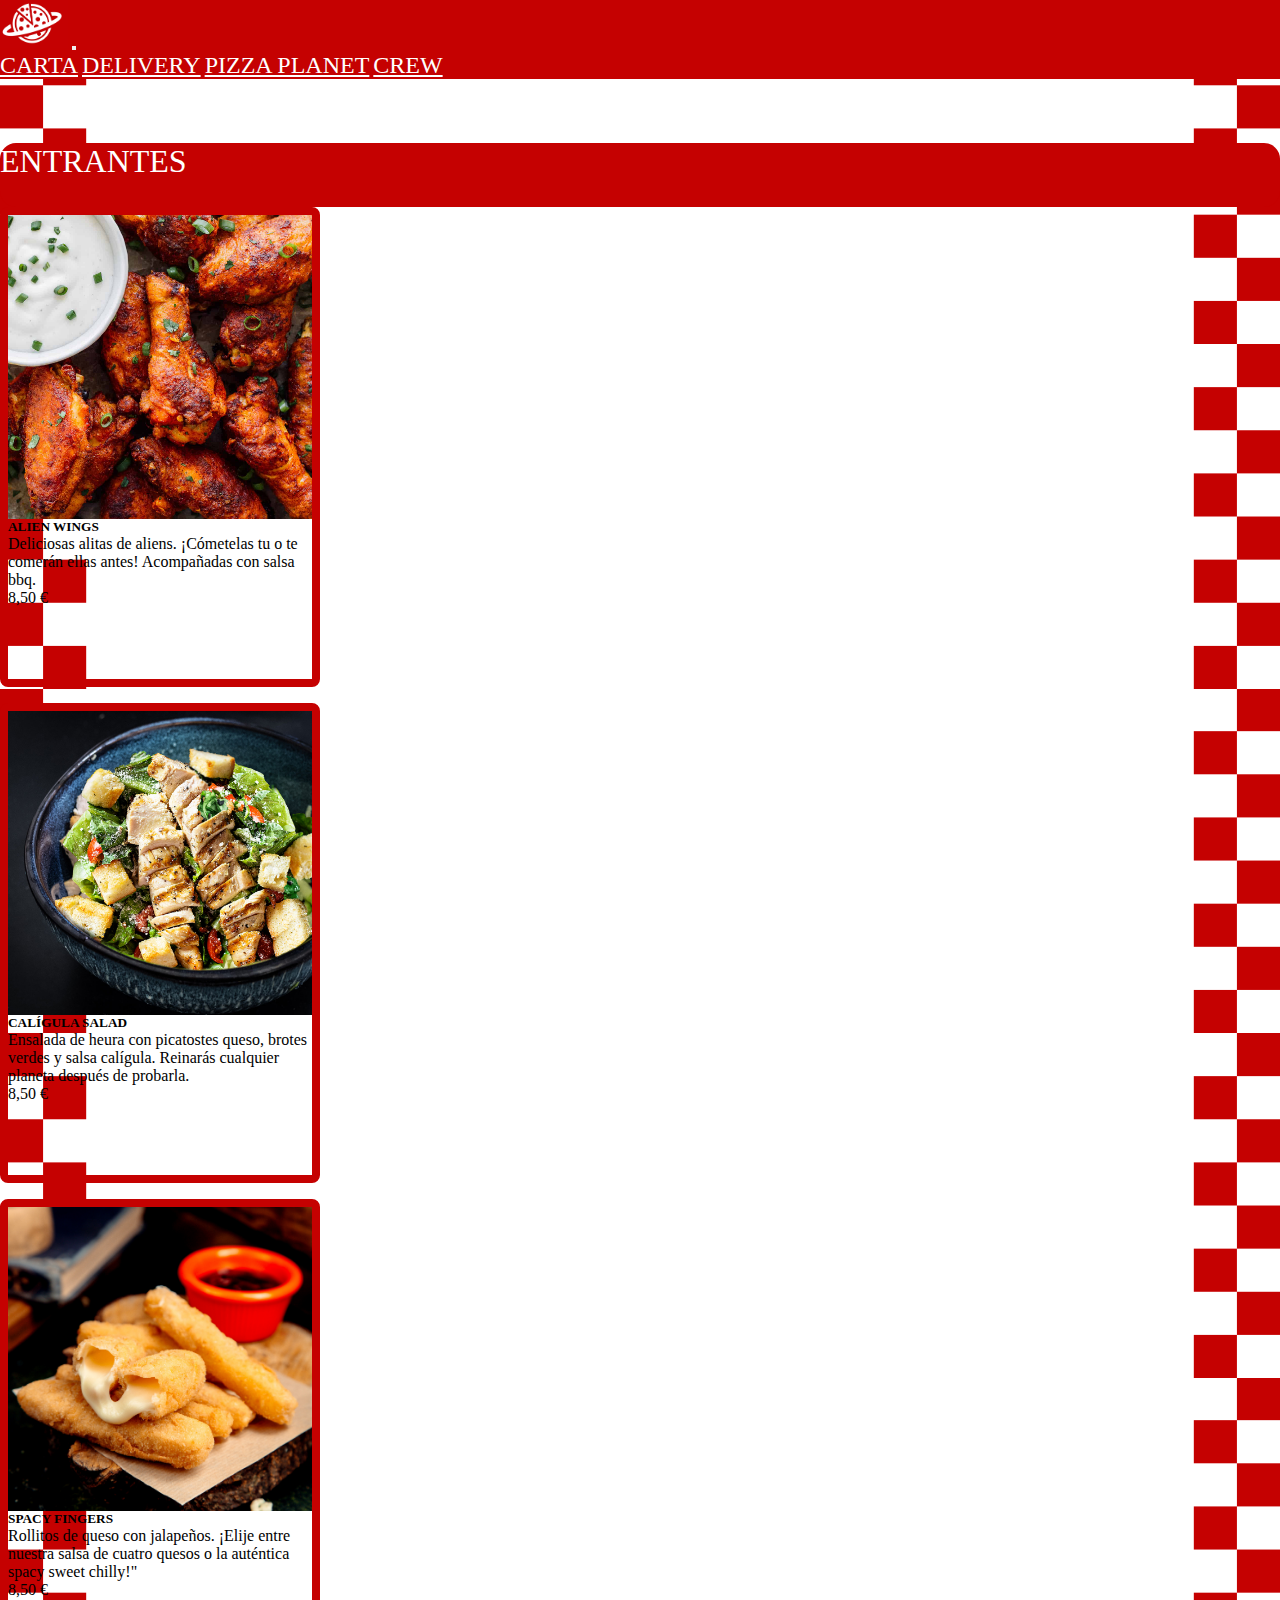
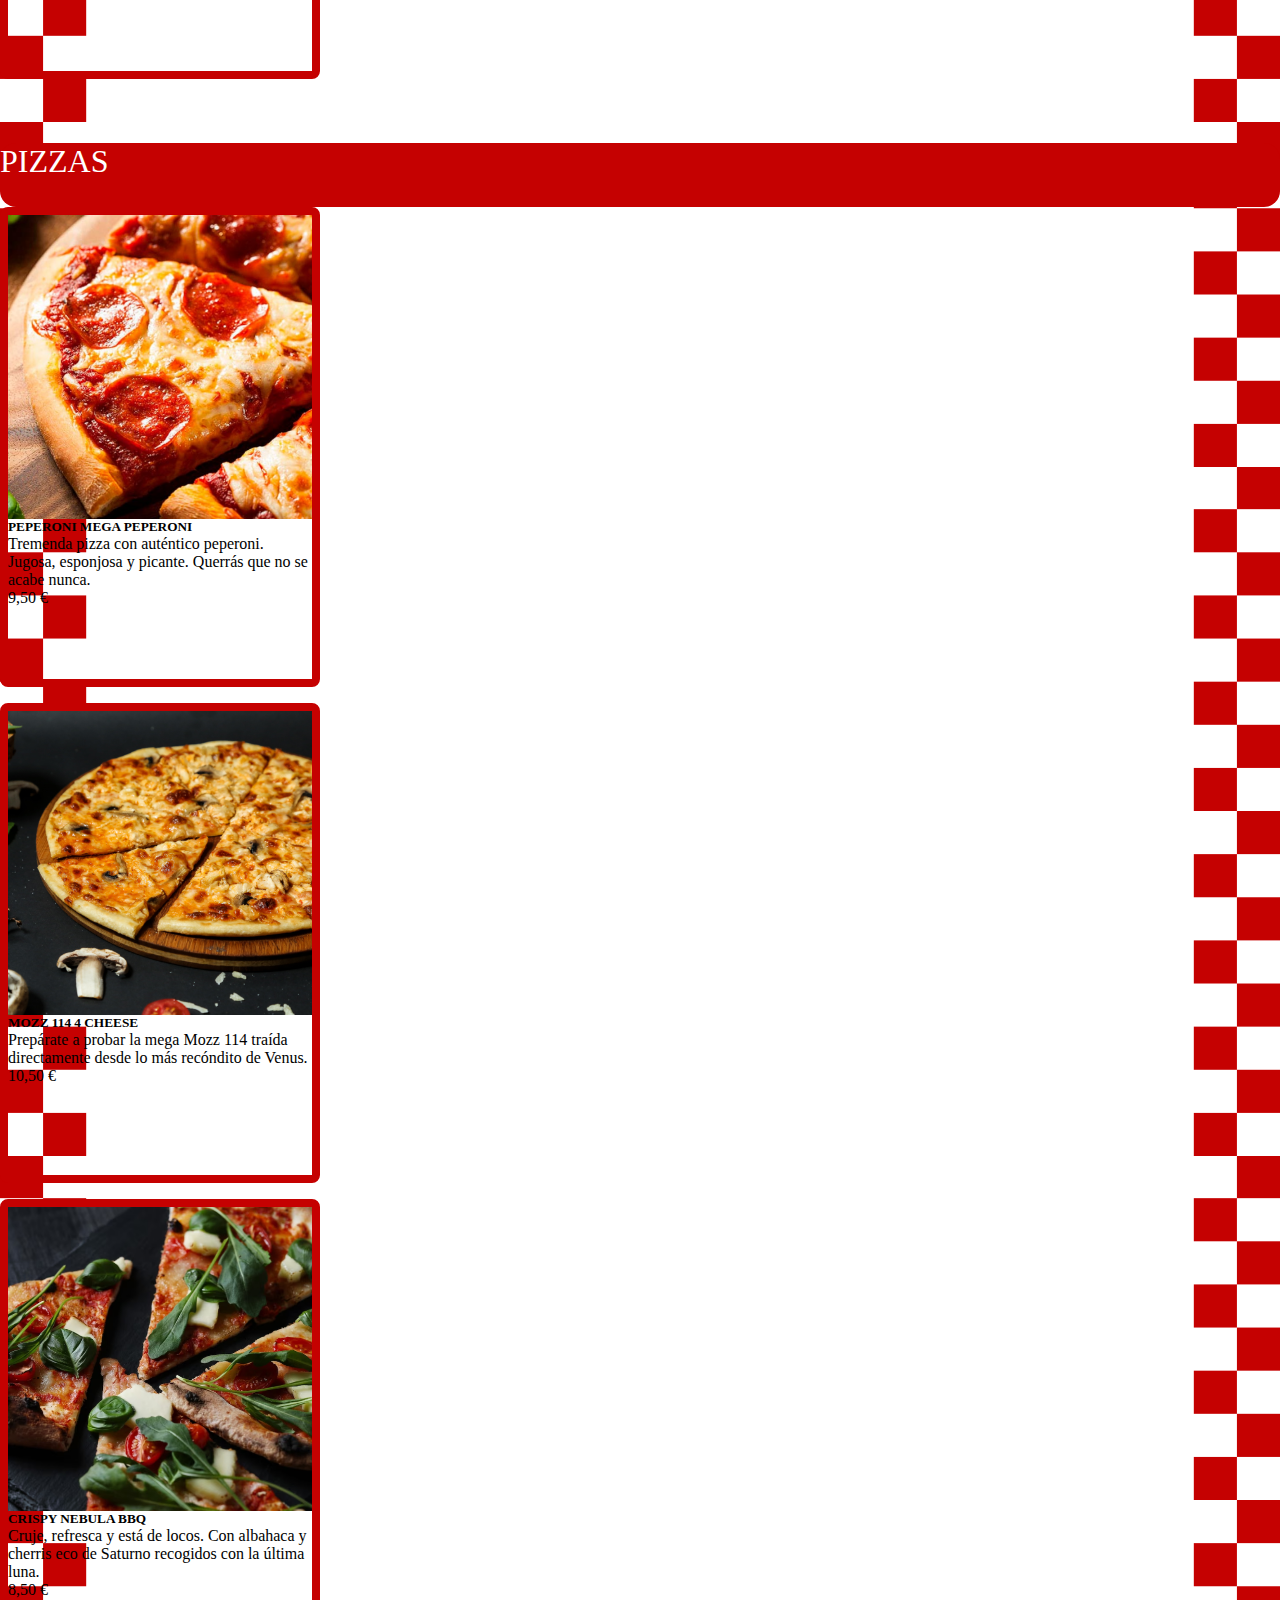
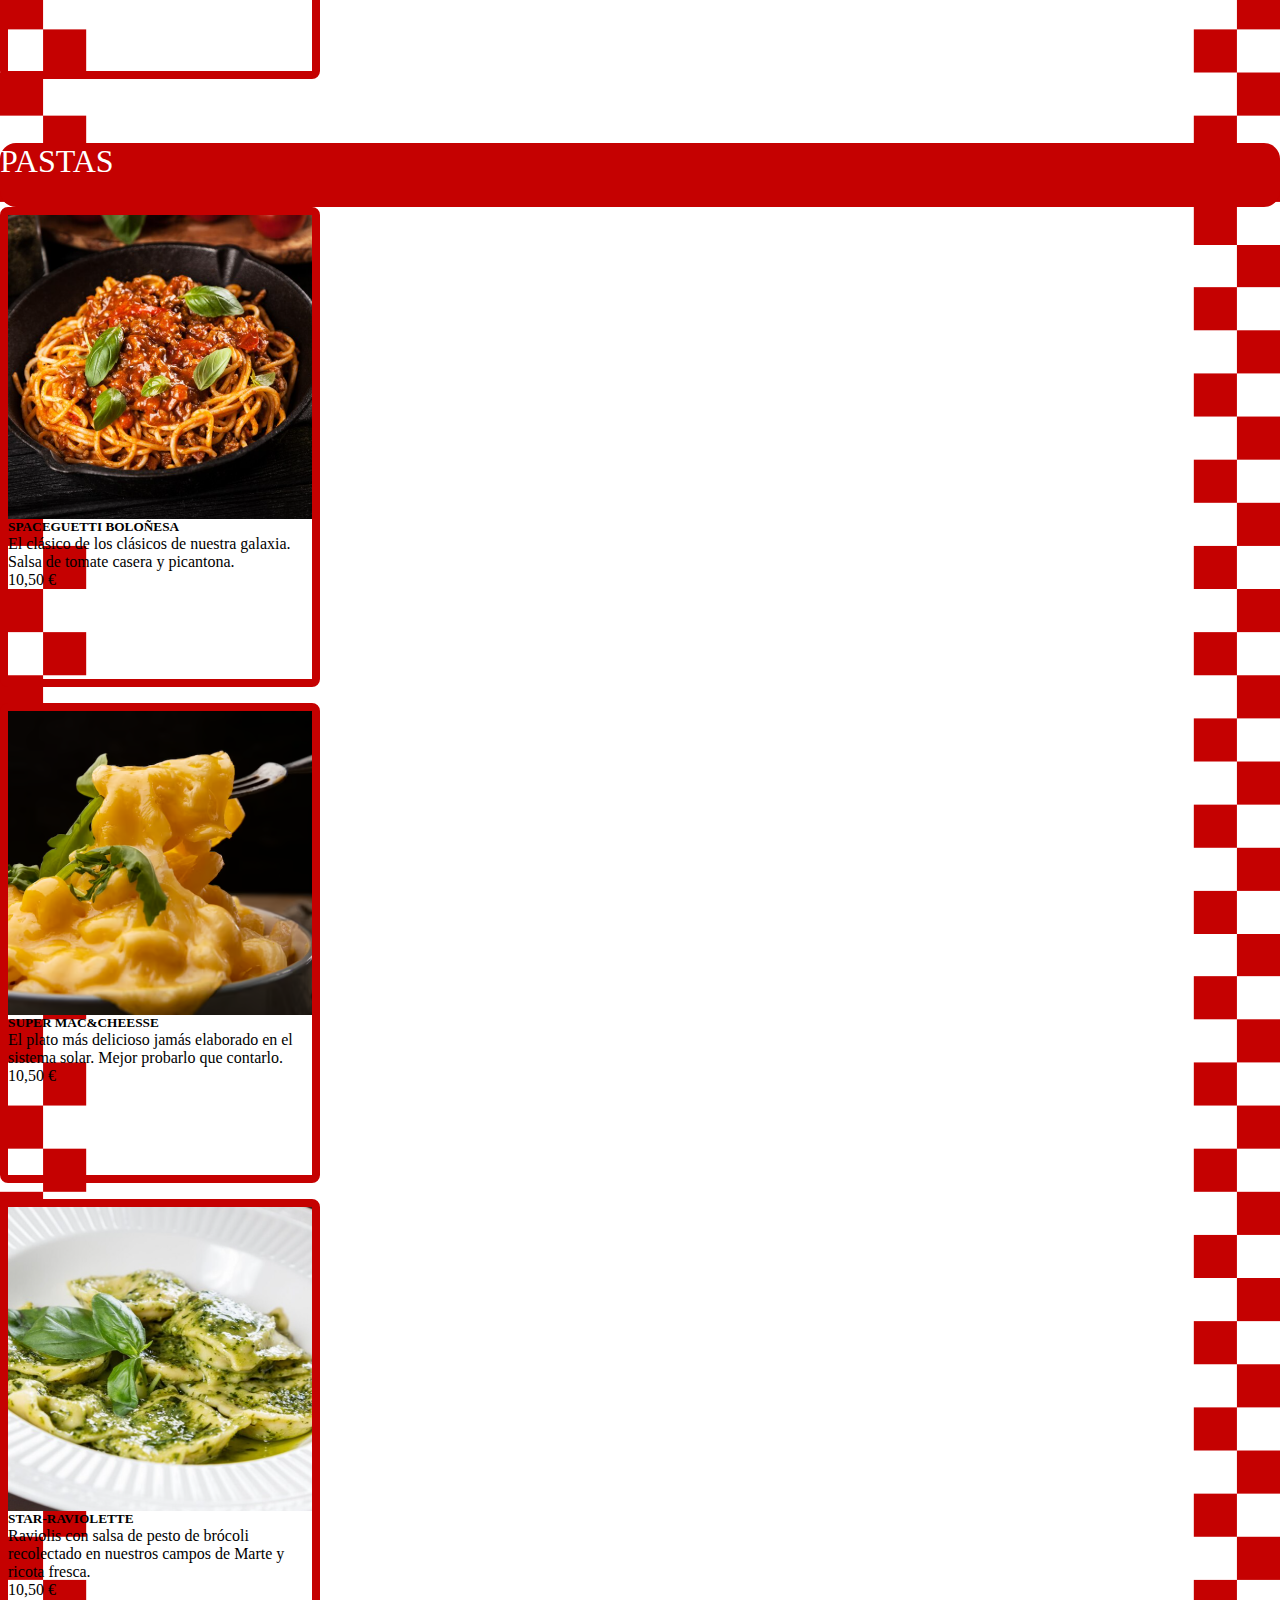
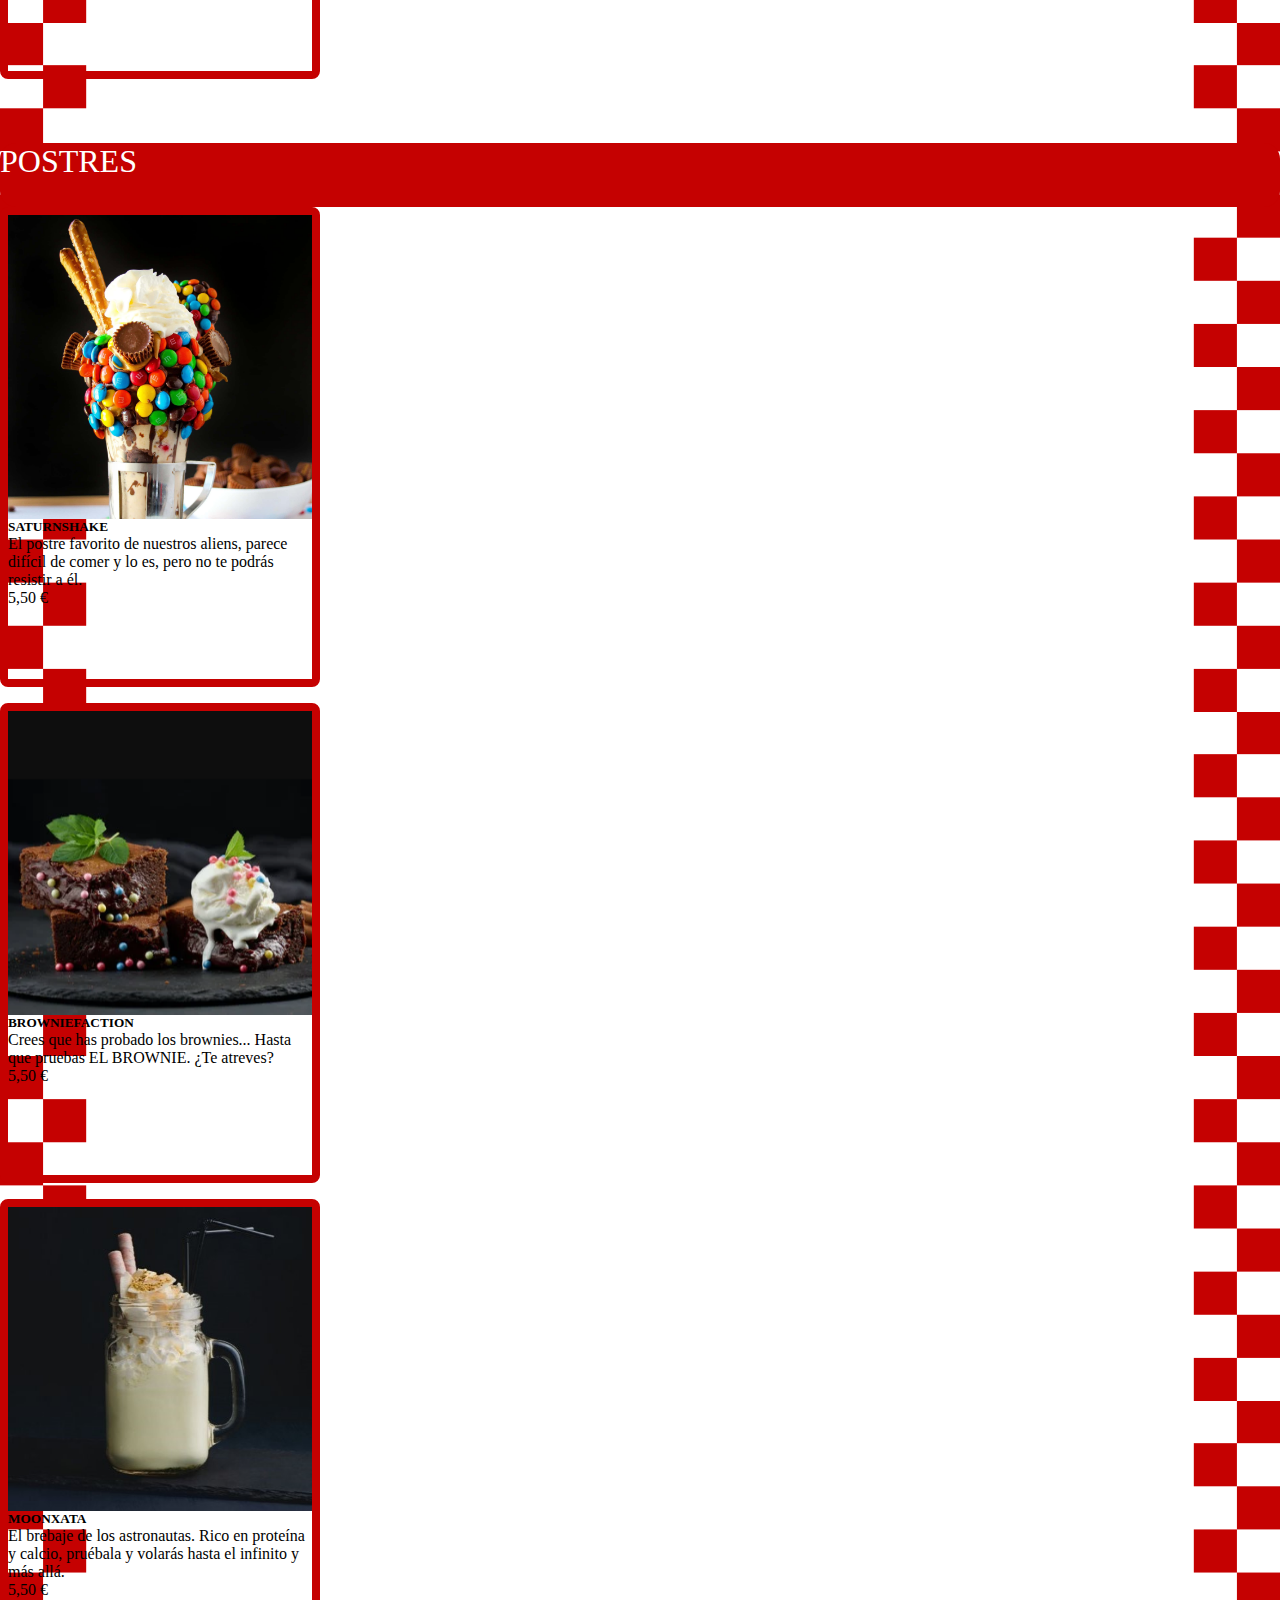
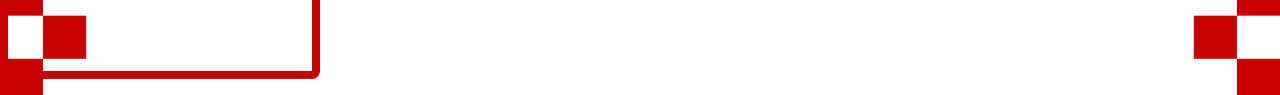
==== pages/carta.html @ 1de6ebce "style:added in carta imgs nd descriptions. All fixed and finished" ====
<!DOCTYPE html>
<html lang="en">
<head>
    <meta charset="UTF-8">
    <meta http-equiv="X-UA-Compatible" content="IE=edge">
    <meta name="viewport" content="width=device-width, initial-scale=1.0">

    
    <!--BOOSTRAP & CSS-->
    <link
      href="https://cdn.jsdelivr.net/npm/bootstrap@5.3.0-alpha3/dist/css/bootstrap.min.css"
      rel="stylesheet"
      integrity="sha384-KK94CHFLLe+nY2dmCWGMq91rCGa5gtU4mk92HdvYe+M/SXH301p5ILy+dN9+nJOZ"
      crossorigin="anonymous"
    />
    <link rel="stylesheet" href="../css/styles.css">

    <title>Carta</title>
</head>
<body>

    <!--NAVBAR-->

    <nav class="navbar navbar-expand-lg bg-body-tertiary top-bar fixed-top">
      <div class="container-fluid top-bar">
        <a class="navbar-brand" href=""></a>
        <img class="logo-navbar" src="../img/LOGOnavbar.jpg" alt="">
        <button
          class="navbar-toggler"
          type="button"
          data-bs-toggle="collapse"
          data-bs-target="#navbarNavAltMarkup"
          aria-controls="navbarNavAltMarkup"
          aria-expanded="false"
          aria-label="Toggle navigation"
        >
          <span class="navbar-toggler-icon"></span>
        </button>
        <div class="collapse navbar-collapse" id="navbarNavAltMarkup">
          <div class="navbar-nav">
            <a class="nav-link navbar-font" aria-current="page" href="../pages/carta.html">CARTA</a>
            <a class="nav-link navbar-font" href="../pages/delivery.html">DELIVERY</a>
            <a class="nav-link navbar-font" href="../index.html">PIZZA PLANET</a>
            <a class="nav-link navbar-font" href="#">CREW</a>
          </div>
        </div>
      </div>
    </nav>


<div class="container">

     <!--ENTRANTES-->

     <div class="row justify-content-center my-4">
        <div class="col-12 col-md-9 text-center">
            <div class="title pt-2">ENTRANTES</div>
        </div>
    </div>
    <div class="row upper-row justify-content-between">
        <div class="col-12 col-md-3 mb-3">
            <div class="plato">
                <div class="card-images">
                    <img src="../img/wings.jpg" class="card-images" alt="">
                </div>
                <div class="card-body p-3">
                    <h5>ALIEN WINGS</h5>
                    <p class="card-text">Deliciosas alitas de aliens. ¡Cómetelas tu o te comerán ellas antes! Acompañadas con salsa bbq.</p>
                    <p class="card-text">8,50 €</p>
                </div>
            </div>
        </div>
        <div class="col-12 col-md-3 mb-3">
            <div class="plato">
                <div class="card-images">
                    <img src="../img/Ensalada-cesar.jpg" class="card-images" alt="">
                </div>
                <div class="card-body p-3">
                    <h5>CALÍGULA SALAD</h5>
                    <p class="card-text">Ensalada de heura con picatostes queso, brotes verdes y salsa calígula. Reinarás cualquier planeta después de probarla.</p>
                    <p class="card-text">8,50 €</p>
                </div>
            </div>
        </div>
        <div class="col-12 col-md-3 mb-3">
            <div class="plato">
                <div class="card-images">
                    <img src="../img/palitos-queso-rebozados-canamo-madera.jpg" class="card-images" alt="">
                </div>
                <div class="card-body p-3">
                    <h5>SPACY FINGERS</h5>
                    <p class="card-text">Rollitos de queso con jalapeños. ¡Elije entre nuestra salsa de cuatro quesos o la auténtica spacy sweet chilly!"</p>
                    <p class="card-texte">8,50 €</p>
                </div>
            </div>
        </div>
    </div>

    <!--PIZZAS-->

    <div class="row justify-content-center my-4">
        <div class="col-md-9 text-center">
            <div class="title pt-2">PIZZAS</div>
        </div>
    </div>
    <div class="row upper-row justify-content-between">
        <div class="col-md-3 mb-3">
            <div class="plato">
                <div class="card-images">
                    <img src="../img/pizza.png" class="card-images" alt="">
                </div>
                <div class="card-body p-3">
                    <h5>PEPERONI MEGA PEPERONI</h5>
                    <p class="card-text">Tremenda pizza con auténtico peperoni. Jugosa, esponjosa y picante. Querrás que no se acabe nunca.</p>
                    <p class="card-texte">9,50 €</p>
                </div>
            </div>
        </div>
        <div class="col-md-3 mb-3">
            <div class="plato">
                <div class="card-images">
                    <img src="../img/cuatroquesos.jpg" class="card-images" alt="">
                </div>
                <div class="card-body p-3">
                    <h5>MOZZ 114 4 CHEESE</h5>
                    <p class="card-text">Prepárate a probar la mega Mozz 114 traída directamente desde lo más recóndito de Venus.</p>
                    <p class="card-texte">10,50 €</p>
                </div>
            </div>
        </div>
        <div class="col-md-3 mb-3">
            <div class="plato">
                <div class="card-images">
                    <img src="../img/forest.png" class="card-images" alt="">
                </div>
                <div class="card-body p-3">
                    <h5>CRISPY NEBULA BBQ</h5>
                    <p class="card-text">Cruje, refresca y está de locos. Con albahaca y cherris eco de Saturno recogidos con la última luna.</p>
                    <p class="card-texte">8,50 €</p>
                </div>
            </div>
        </div>

    <!--PASTAS-->

    <div class="row justify-content-center my-4">
        <div class="col-md-9 text-center">
            <div class="title pt-2">PASTAS</div>
        </div>
    </div>
    <div class="row upper-row justify-content-between">
        <div class="col-md-3 mb-3">
            <div class="plato">
                <div class="card-images">
                    <img src="../img/bolonesa.png" class="card-images" alt="">
                </div>
                <div class="card-body p-3">
                    <h5>SPACEGUETTI BOLOÑESA</h5>
                    <p class="card-text">El clásico de los clásicos de nuestra galaxia. Salsa de tomate casera y picantona.</p>
                    <p class="card-texte">10,50 €</p>
                </div>
            </div>
        </div>
        <div class="col-md-3 mb-3">
            <div class="plato">
                <div class="card-images">
                    <img src="../img/macndcheese.png" class="card-images" alt="">
                </div>
                <div class="card-body p-3">
                    <h5>SUPER MAC&CHEESSE</h5>
                    <p class="card-text">El plato más delicioso jamás elaborado en el sistema solar. Mejor probarlo que contarlo.</p>
                    <p class="card-texte">10,50 €</p>
                </div>
            </div>
        </div>
        <div class="col-md-3 mb-3">
            <div class="plato">
                <div class="card-images">
                    <img src="../img/pesto.png" class="card-images" alt="">
                </div>
                <div class="card-body p-3">
                    <h5>STAR-RAVIOLETTE</h5>
                    <p class="card-text">Raviolis con salsa de pesto de brócoli recolectado en nuestros campos de Marte y ricota fresca.</p>
                    <p class="card-texte">10,50 €</p>
                </div>
            </div>
        </div>
    </div>

    <!--POSTRES-->

    <div class="row justify-content-center my-4">
        <div class="col-md-9 text-center">
            <div class="title pt-2">POSTRES</div>
        </div>
    </div>
    <div class="row upper-row justify-content-between">
        <div class="col-md-3 mb-3">
            <div class="plato">
                <div class="card-images">
                    <img src="../img/milkshake.png" class="card-images" alt="">
                </div>
                <div class="card-body p-3">
                    <h5>SATURNSHAKE</h5>
                    <p class="card-text">El postre favorito de nuestros aliens, parece difícil de comer y lo es, pero no te podrás resistir a él.</p>
                    <p class="card-texte">5,50 €</p>
                </div>
            </div>
        </div>
        <div class="col-md-3 mb-3">
            <div class="plato">
                <div class="card-images">
                    <img src="../img/brownie.png" class="card-images" alt="">
                </div>
                <div class="card-body p-3">
                    <h5>BROWNIEFACTION</h5>
                    <p class="card-text">Crees que has probado los brownies... Hasta que pruebas EL BROWNIE. ¿Te atreves?</p>
                    <p class="card-texte">5,50 €</p>
                </div>
            </div>
        </div>
        <div class="col-md-3 mb-3">
            <div class="plato">
                <div class="card-images">
                    <img src="../img/orxata.jpg" class="card-images" alt="">
                </div>
                <div class="card-body p-3">
                    <h5>MOONXATA</h5>
                    <p class="card-text">El brebaje de los astronautas. Rico en proteína y calcio, pruébala y volarás hasta el infinito y más allá.</p>
                    <p class="card-texte">5,50 €</p>
                </div>
            </div>
        </div>
    </div>

</div>

</div>
    
<script
src="https://cdn.jsdelivr.net/npm/bootstrap@5.3.0-alpha3/dist/js/bootstrap.bundle.min.js"
integrity="sha384-ENjdO4Dr2bkBIFxQpeoTz1HIcje39Wm4jDKdf19U8gI4ddQ3GYNS7NTKfAdVQSZe"
crossorigin="anonymous"
></script>        

</body>
</html>
---- css/styles.css ----
* {
    box-sizing: border-box;
    margin: 0;
    padding: 0;
}
:root {
    --red: rgb(197,1,1);
}
body {
    background-image: url(../img/backgroundpizzaplanet.png);
    background-size: contain;
    background-repeat: repeat-y;
    font-family: Impact;
}

.logo-navbar{
    height: 3em;
}
.top-bar {
    background-color: rgb(197,1,1) !important;
}
.navbar-font{
    font-family: Impact;
    color: white;
    font-size: x-large;
}

/*FIRST PAGE */

.banner {
    background-image: url(../img/il_fullxfull.2328299146_r556.avif);
    background-size: contain;
    background-repeat: repeat;
    height: 13em;
    margin-bottom: 2em;
    margin-top: 4em;
}
.card{
    border: rgb(197,1,1) 0.5em solid;
    height: 20em;
    width: 20em;
    border-radius: 0.5em;
    cursor: pointer;
    margin-bottom: 1em;
}
.alert {
    display: flex;
    justify-content: center;
    align-items: center;
    width: 50em;
    background-color: rgb(197,1,1);
    border-radius: 2em;
    color: white;
    font-size: 3em;
    margin-top: 0.5em;
    margin-bottom: 0.5em;
    padding: 1em;
}

/*CARTA*/

.title {
    background-color: var(--red);
    border-radius: 0.5em;
    color: white;
    height: 2em;
    font-size: 2em;
    margin-top: 2em;
}

.plato {
    border: rgb(197,1,1) 0.5em solid;
    height: 30em;
    width: 20em;
    border-radius: 0.5em;
    cursor: pointer;
    margin-bottom: 1em; 
}
.card-images {
    height: 19em;
    width: 19em;
}

/*FORMULARIO*/

.formulario {
    border: 0.5em solid var(--red);
    margin-top: 18em;
    padding: 5em;
    margin-bottom: 20em;
}
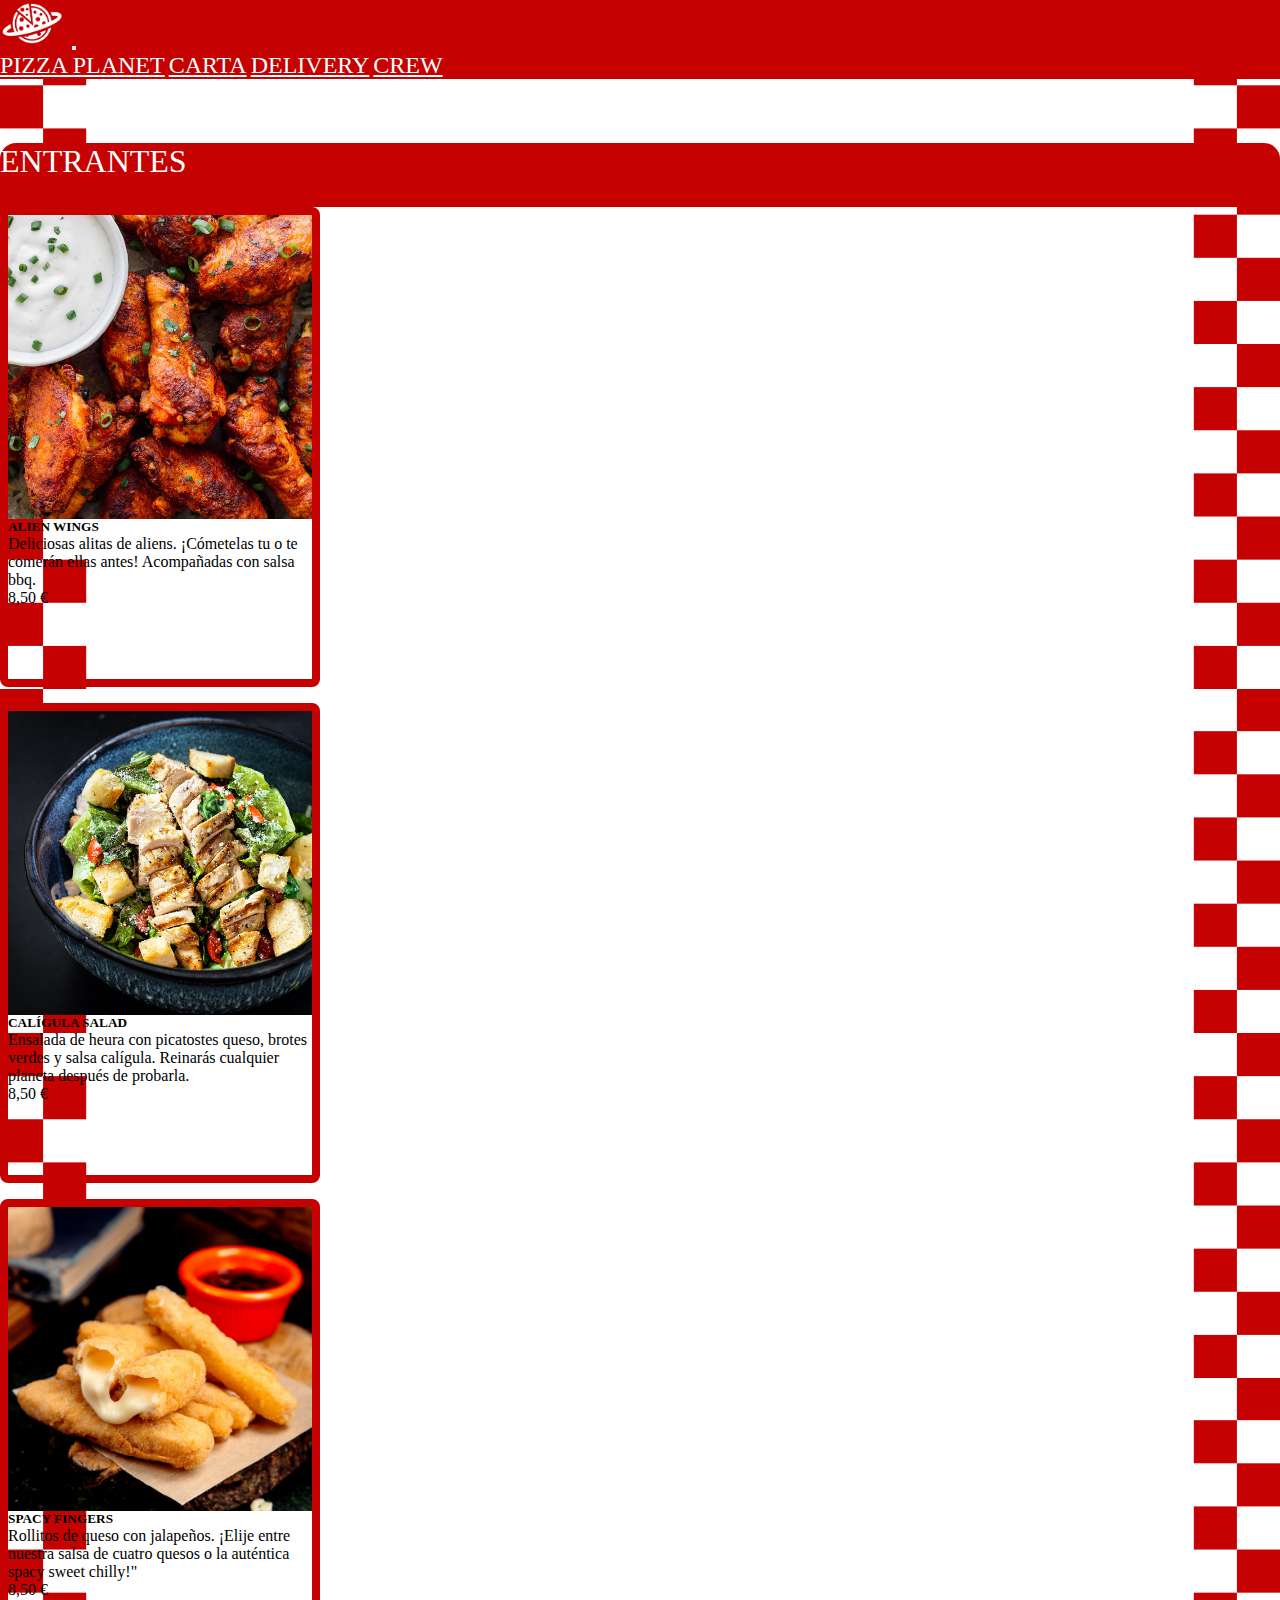
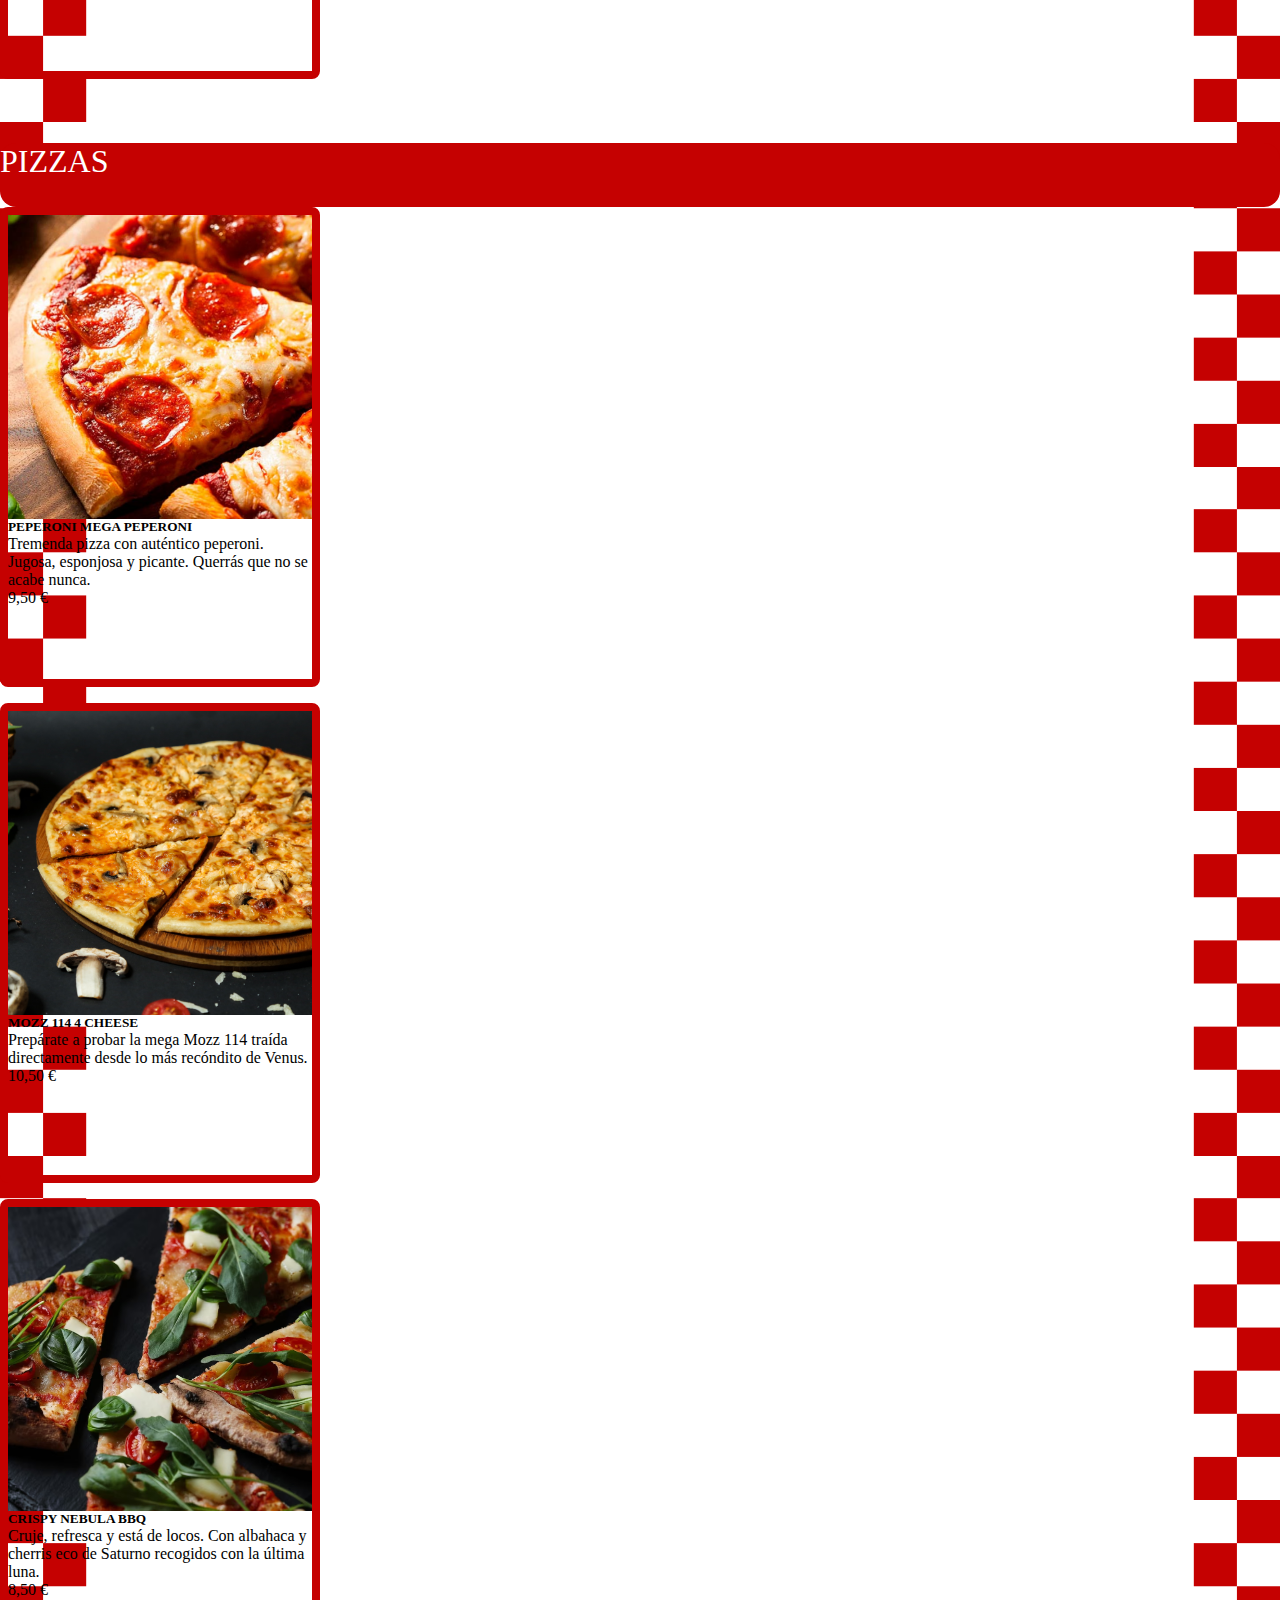
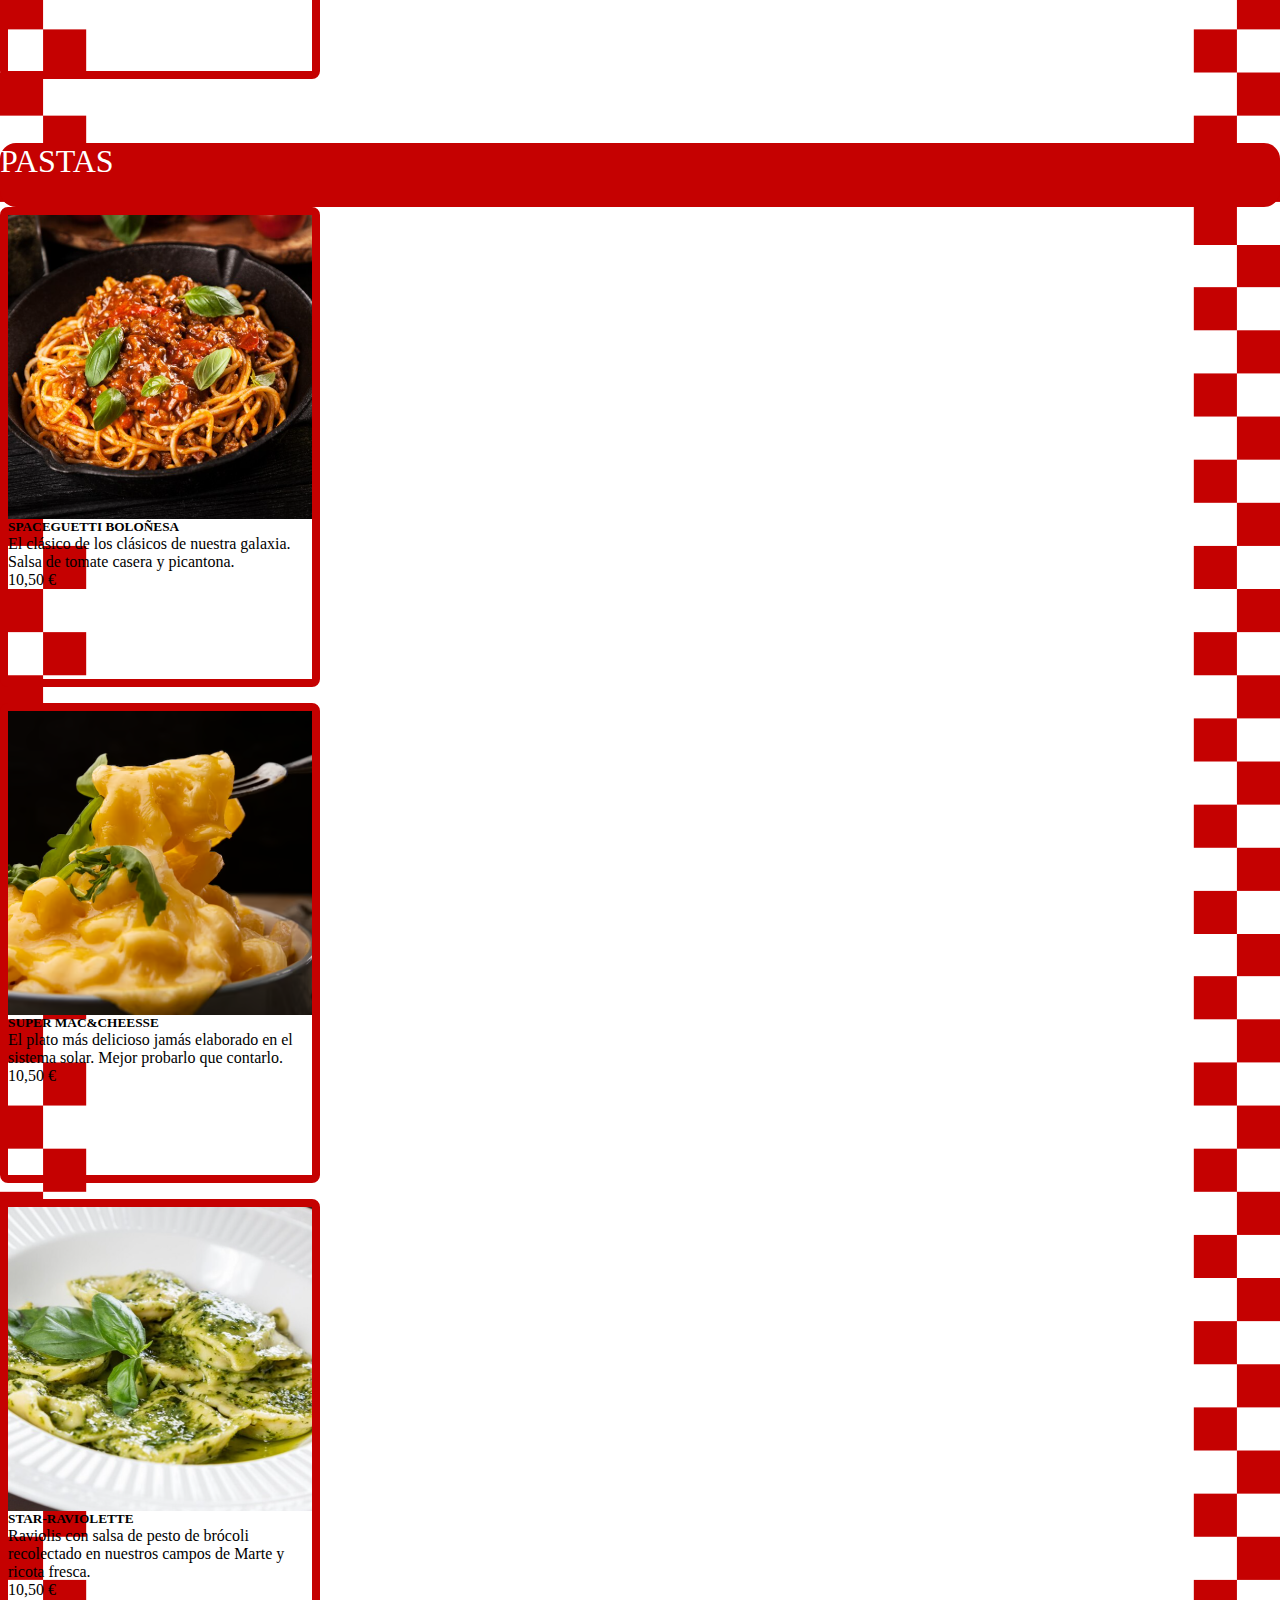
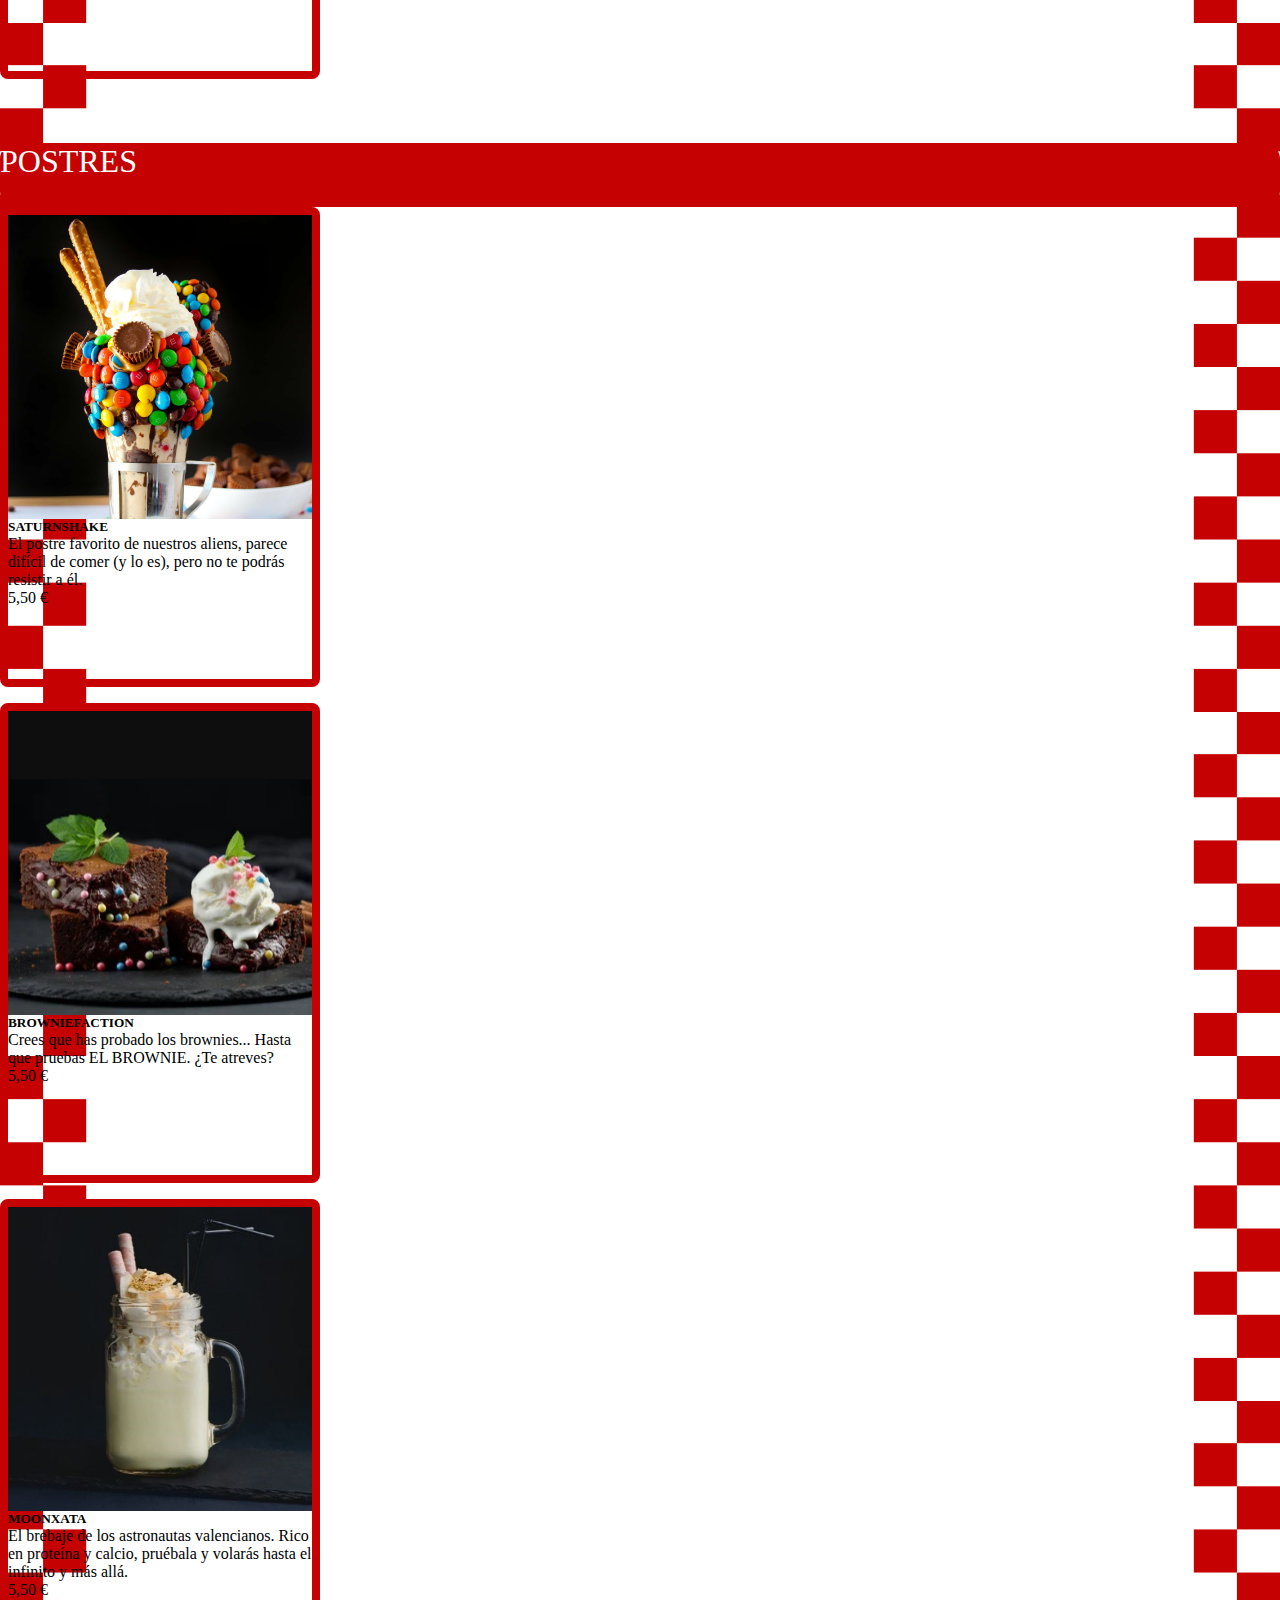
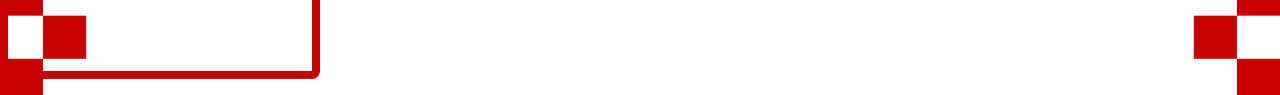
==== commit 1e8259fd: "feat: navbar order changed. Pizza planet page has to be the first" ====
--- a/pages/carta.html
+++ b/pages/carta.html
@@ -38,10 +38,10 @@
         </button>
         <div class="collapse navbar-collapse" id="navbarNavAltMarkup">
           <div class="navbar-nav">
+            <a class="nav-link navbar-font" href="../index.html">PIZZA PLANET</a>
             <a class="nav-link navbar-font" aria-current="page" href="../pages/carta.html">CARTA</a>
             <a class="nav-link navbar-font" href="../pages/delivery.html">DELIVERY</a>
-            <a class="nav-link navbar-font" href="../index.html">PIZZA PLANET</a>
-            <a class="nav-link navbar-font" href="#">CREW</a>
+            <a class="nav-link navbar-font" href="../pages/crew.html">CREW</a>
           </div>
         </div>
       </div>
@@ -202,7 +202,7 @@
                 </div>
                 <div class="card-body p-3">
                     <h5>SATURNSHAKE</h5>
-                    <p class="card-text">El postre favorito de nuestros aliens, parece difícil de comer y lo es, pero no te podrás resistir a él.</p>
+                    <p class="card-text">El postre favorito de nuestros aliens, parece difícil de comer (y lo es), pero no te podrás resistir a él.</p>
                     <p class="card-texte">5,50 €</p>
                 </div>
             </div>
@@ -226,7 +226,7 @@
                 </div>
                 <div class="card-body p-3">
                     <h5>MOONXATA</h5>
-                    <p class="card-text">El brebaje de los astronautas. Rico en proteína y calcio, pruébala y volarás hasta el infinito y más allá.</p>
+                    <p class="card-text">El brebaje de los astronautas valencianos. Rico en proteína y calcio, pruébala y volarás hasta el infinito y más allá.</p>
                     <p class="card-texte">5,50 €</p>
                 </div>
             </div>
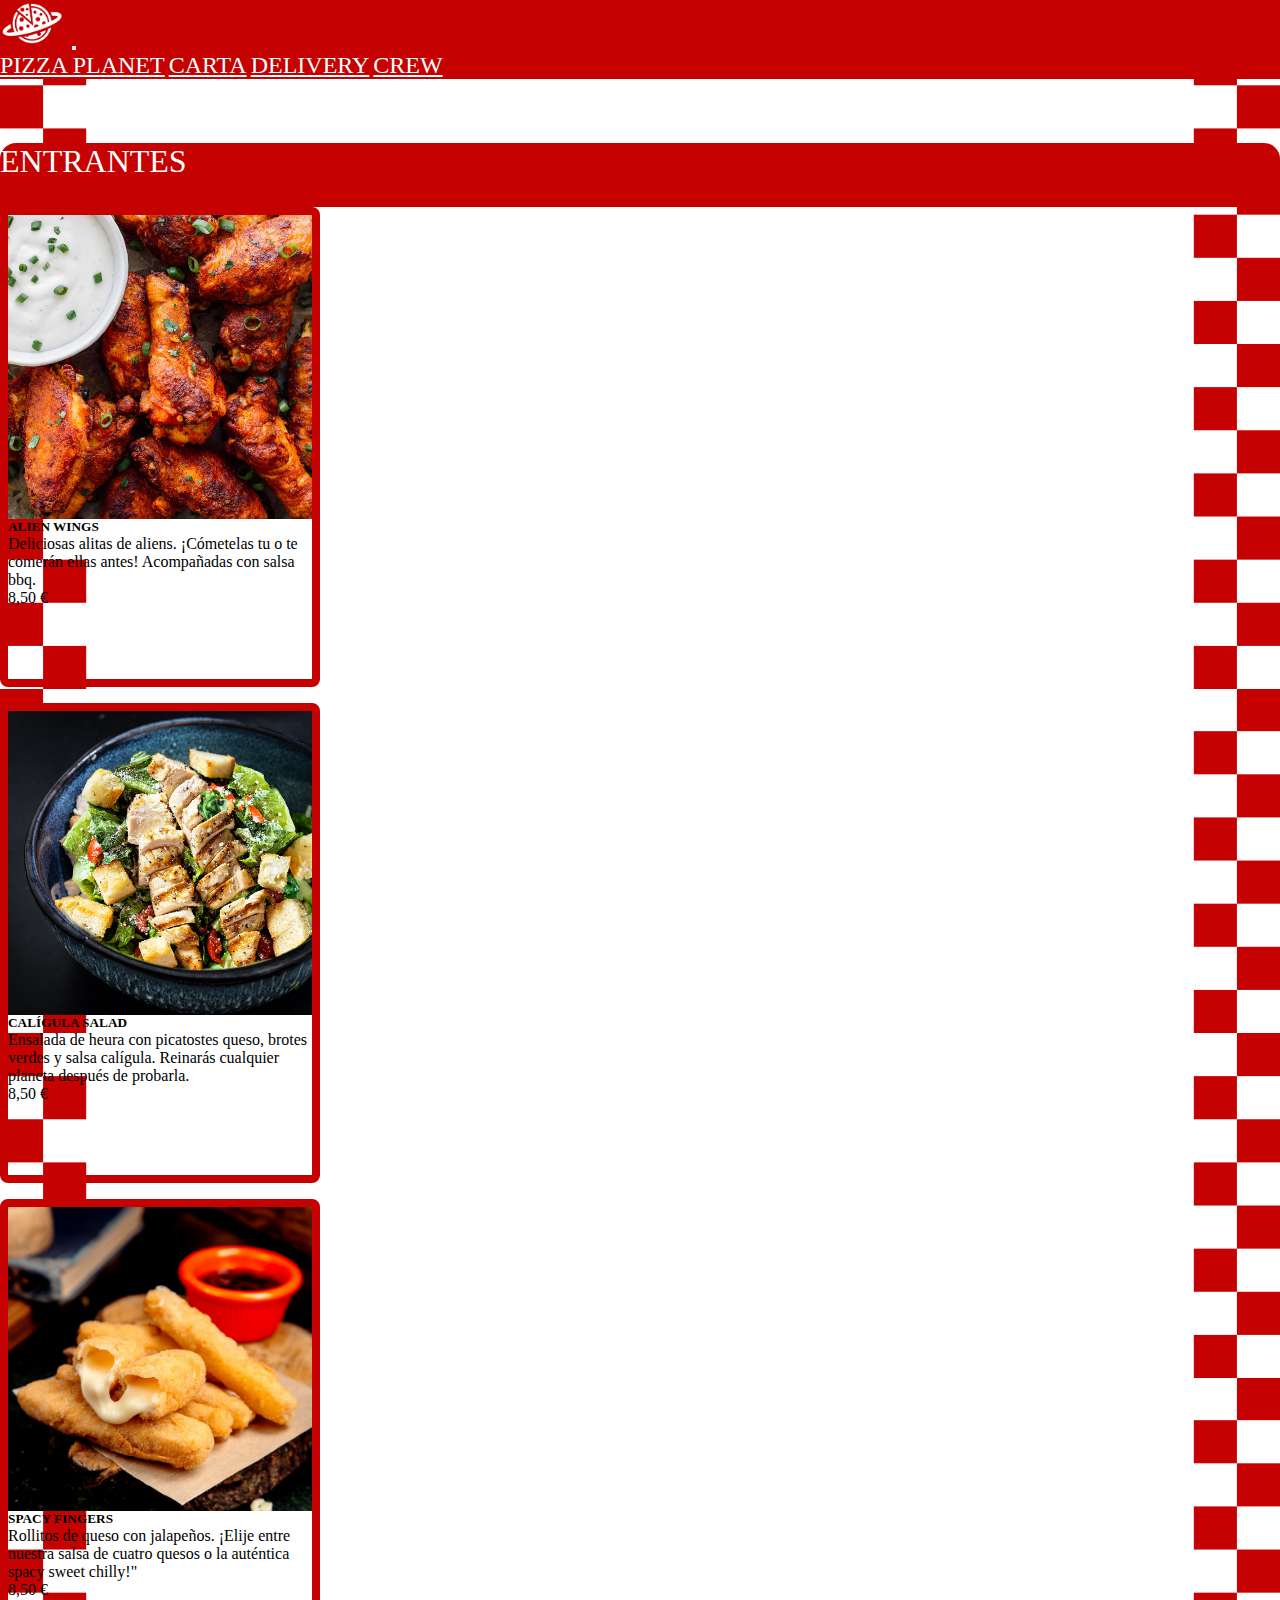
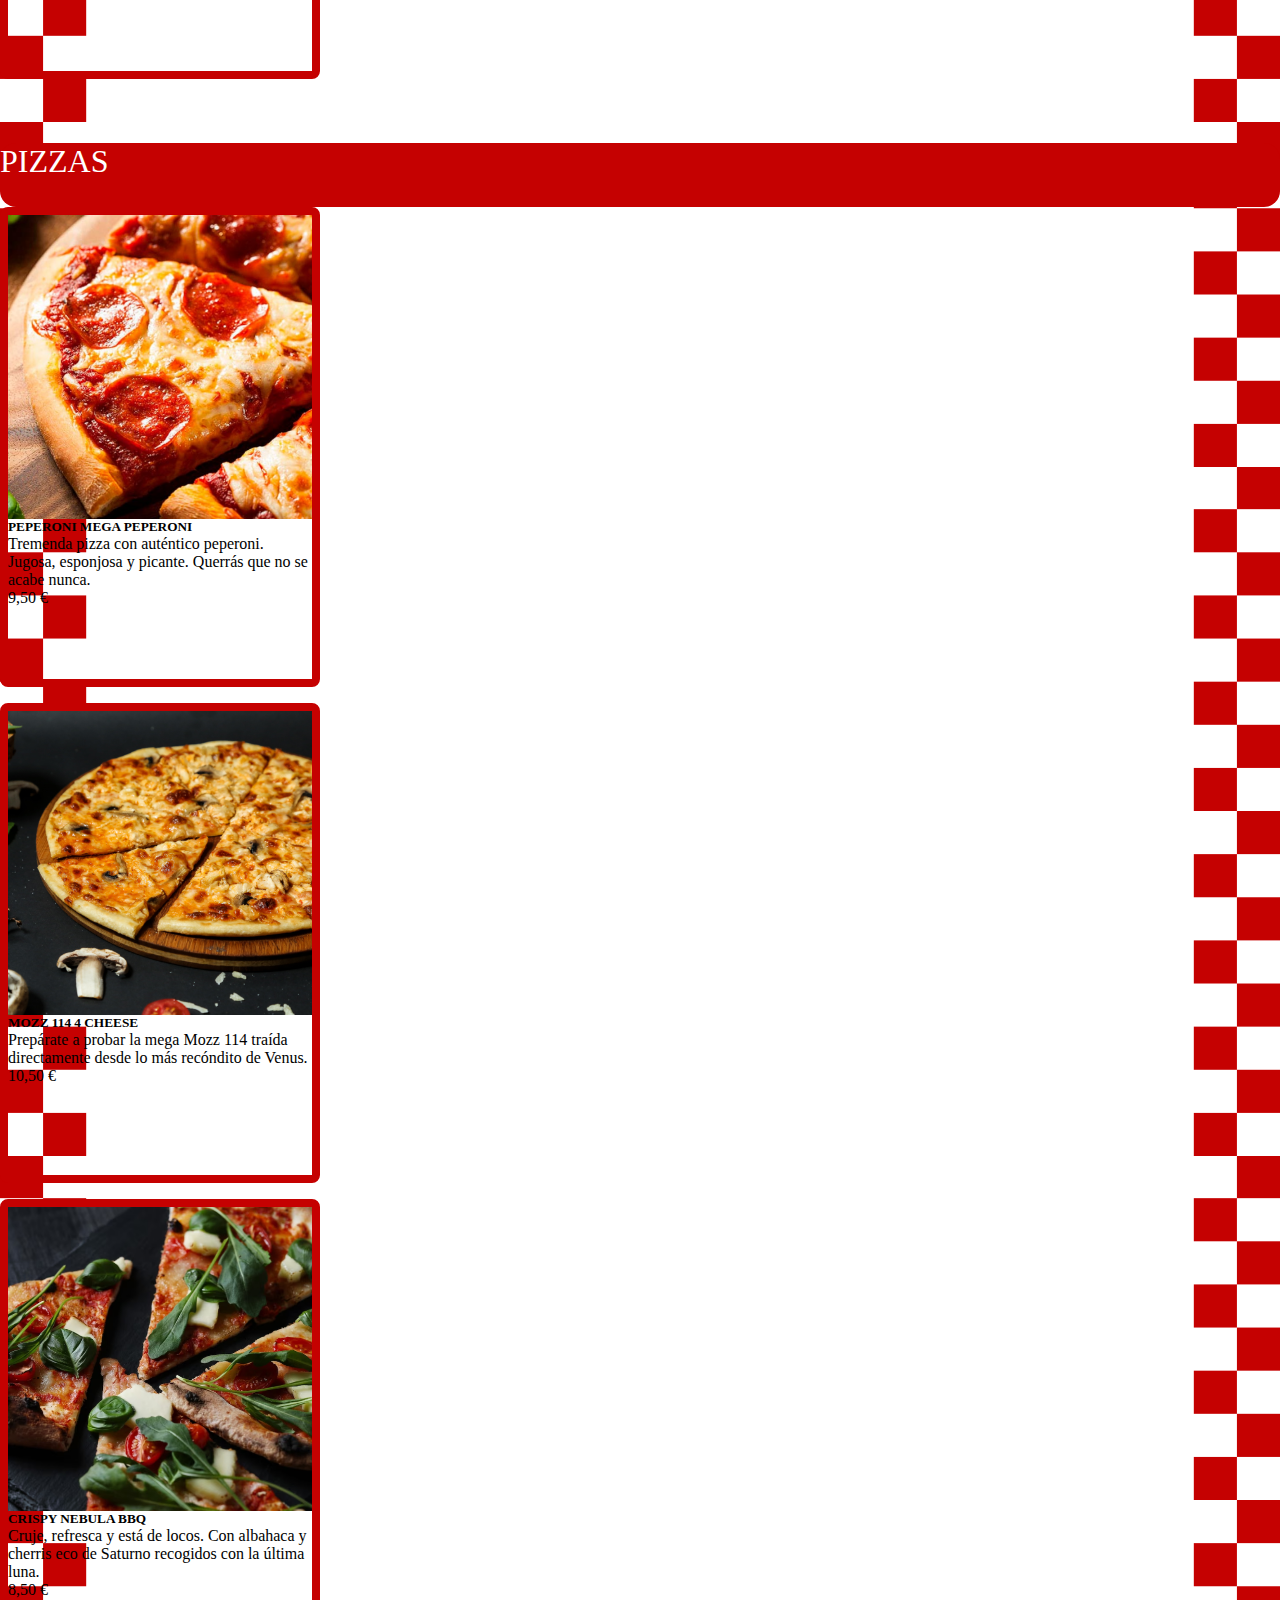
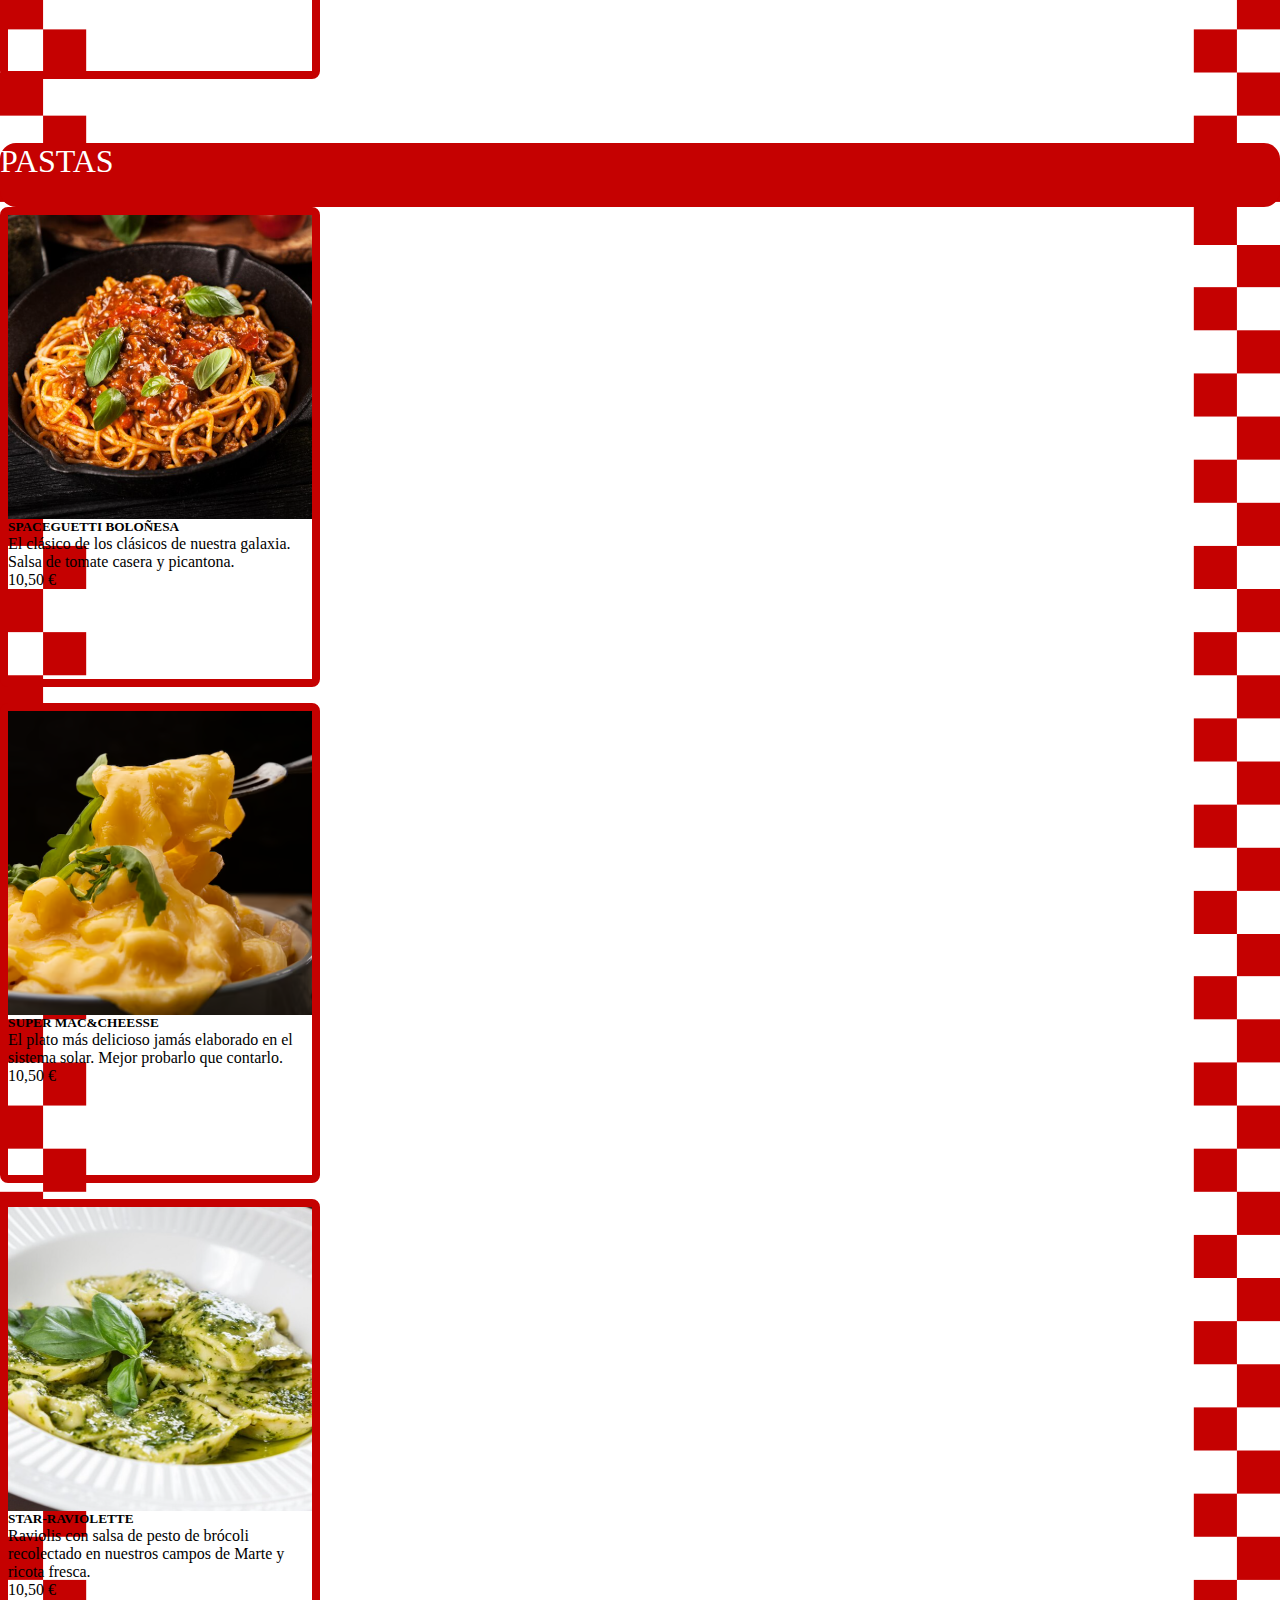
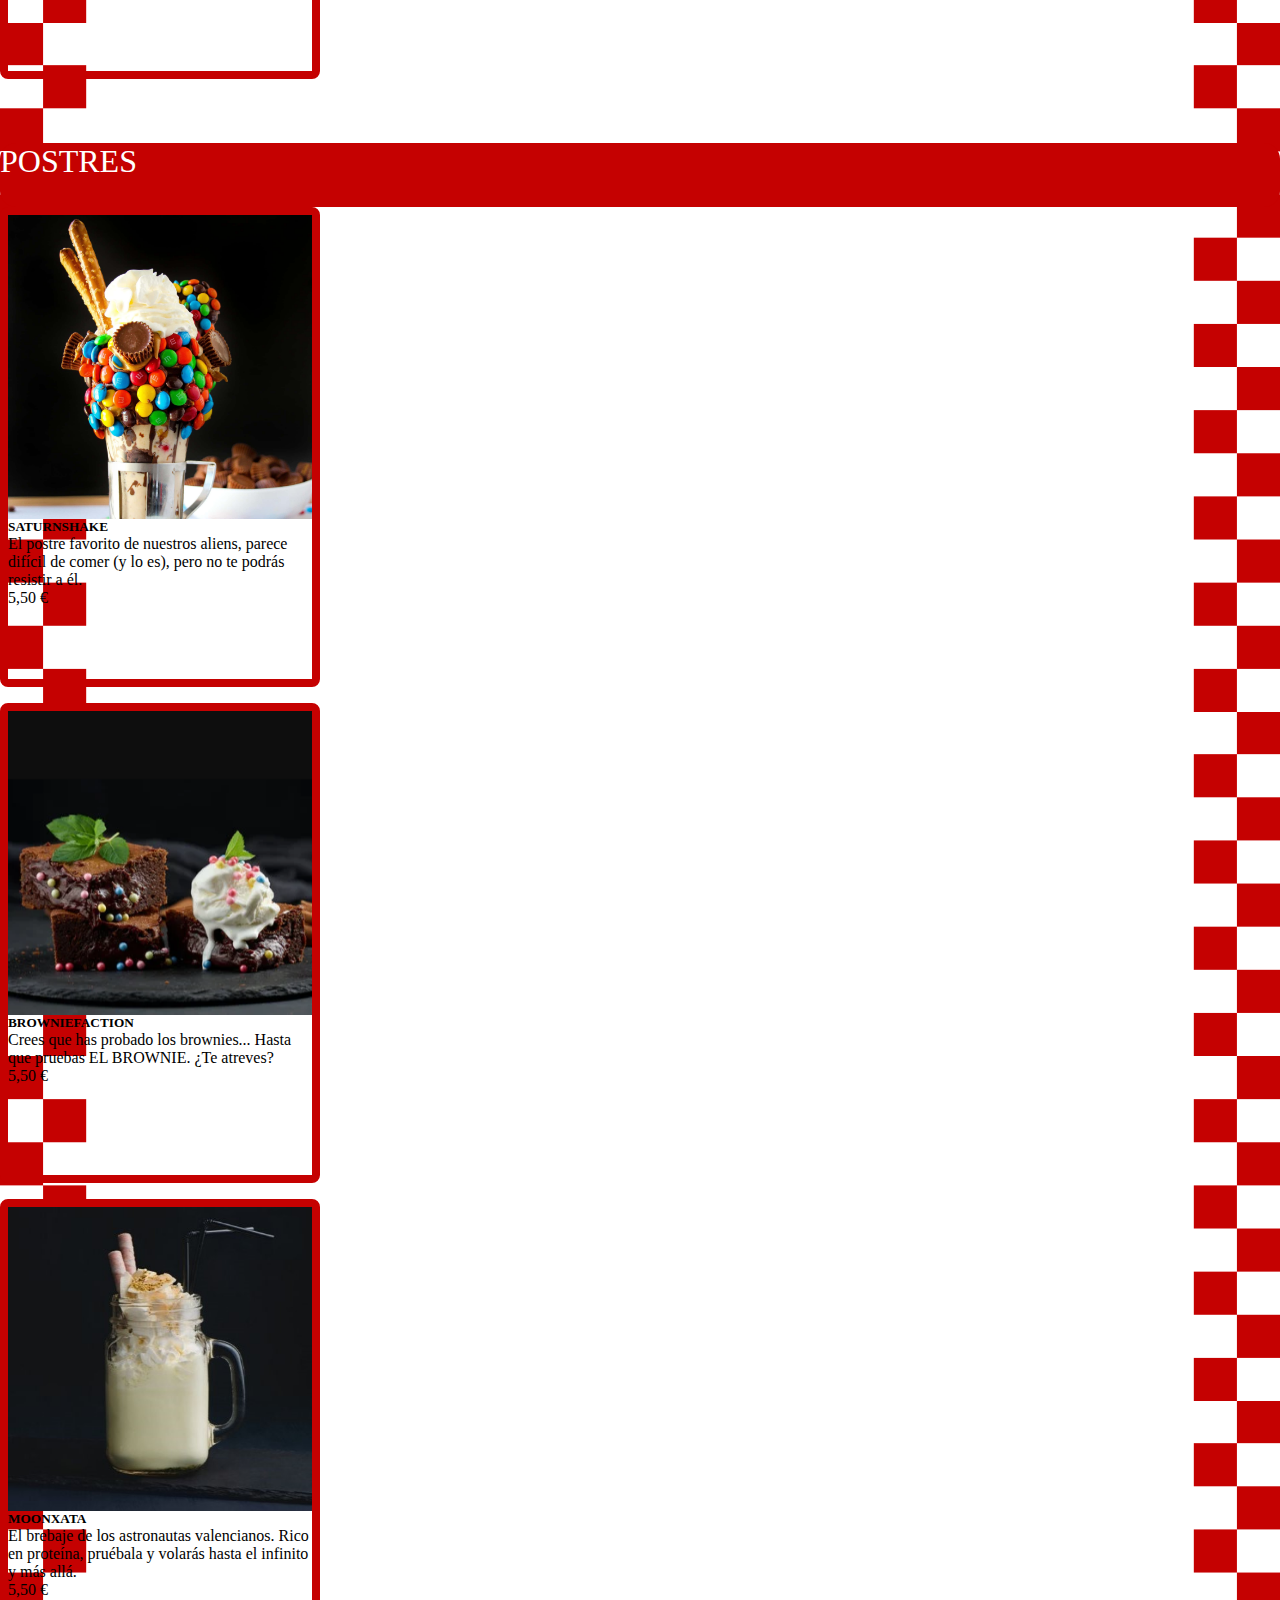
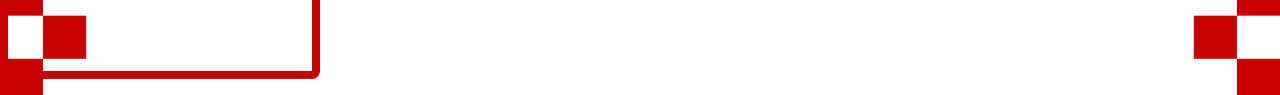
==== commit 8a2954e3: "Finished" ====
--- a/pages/carta.html
+++ b/pages/carta.html
@@ -226,7 +226,7 @@
                 </div>
                 <div class="card-body p-3">
                     <h5>MOONXATA</h5>
-                    <p class="card-text">El brebaje de los astronautas valencianos. Rico en proteína y calcio, pruébala y volarás hasta el infinito y más allá.</p>
+                    <p class="card-text">El brebaje de los astronautas valencianos. Rico en proteína, pruébala y volarás hasta el infinito y más allá.</p>
                     <p class="card-texte">5,50 €</p>
                 </div>
             </div>
--- a/css/styles.css
+++ b/css/styles.css
@@ -27,14 +27,35 @@
 
 /*FIRST PAGE */
 
-.banner {
-    background-image: url(../img/il_fullxfull.2328299146_r556.avif);
-    background-size: contain;
-    background-repeat: repeat;
-    height: 13em;
-    margin-bottom: 2em;
-    margin-top: 4em;
+.slider {
+    width: 75vw;
+    height: auto;
+    margin-top: 3em;
+    margin-bottom: 3em;
+    overflow: hidden;
 }
+.slider, .slide-track {
+    display: flex;
+    animation: scroll 40s linear infinite;
+    width: calc(200px * 14);
+}
+.slider, .slide {
+    width: 200px;
+}
+
+.slider, .slide-track img {
+    width: 100%;
+}
+
+@keyframes scroll {
+    0% {    
+        transform: translateX(0);
+    }
+    100% {
+        transform: translateX(cal(-200px * 7));
+    }
+}
+
 .card{
     border: rgb(197,1,1) 0.5em solid;
     height: 20em;
@@ -90,4 +111,59 @@
     margin-bottom: 20em;
 }
 
+/*CREW*/
+.crewcardtop {
+    border: rgb(197,1,1) 0.5em solid;
+    height: 20em;
+    width: 70em;
+    border-radius: 0.5em;
+    cursor: pointer;
+    margin-bottom: 1em;
+    margin-top: 10em;
+}
 
+.crewcard {
+    border: rgb(197,1,1) 0.5em solid;
+    height: 20em;
+    width: 70em;
+    border-radius: 0.5em;
+    cursor: pointer;
+    margin-bottom: 1em;
+    margin-top: 3em;
+    margin-left: 5em;
+}
+
+.alienpic {
+    height: 17em;
+    width: 17em;
+    margin-top: 1em;
+    margin-left: 1em;
+}
+
+.alert2 {
+    display: flex;
+    justify-content: center;
+    align-items: center;
+    width: 25em;
+    background-color: rgb(197,1,1);
+    border-radius: 2em;
+    color: white;
+    font-size: 3em;
+    margin-top: 4em;
+    padding: 1em;
+    margin-left: 0.8em;
+}
+.alert3 {
+    display: flex;
+    justify-content: center;
+    align-items: center;
+    width: 70em;
+    border: solid rgb(197,1,1) 0.2em;
+    border-radius: 0.5em;
+    color: black;
+    font-size: 1em;
+    margin-top: 0.5em;
+    padding: 1em;
+    margin-left: 5em;
+}
+
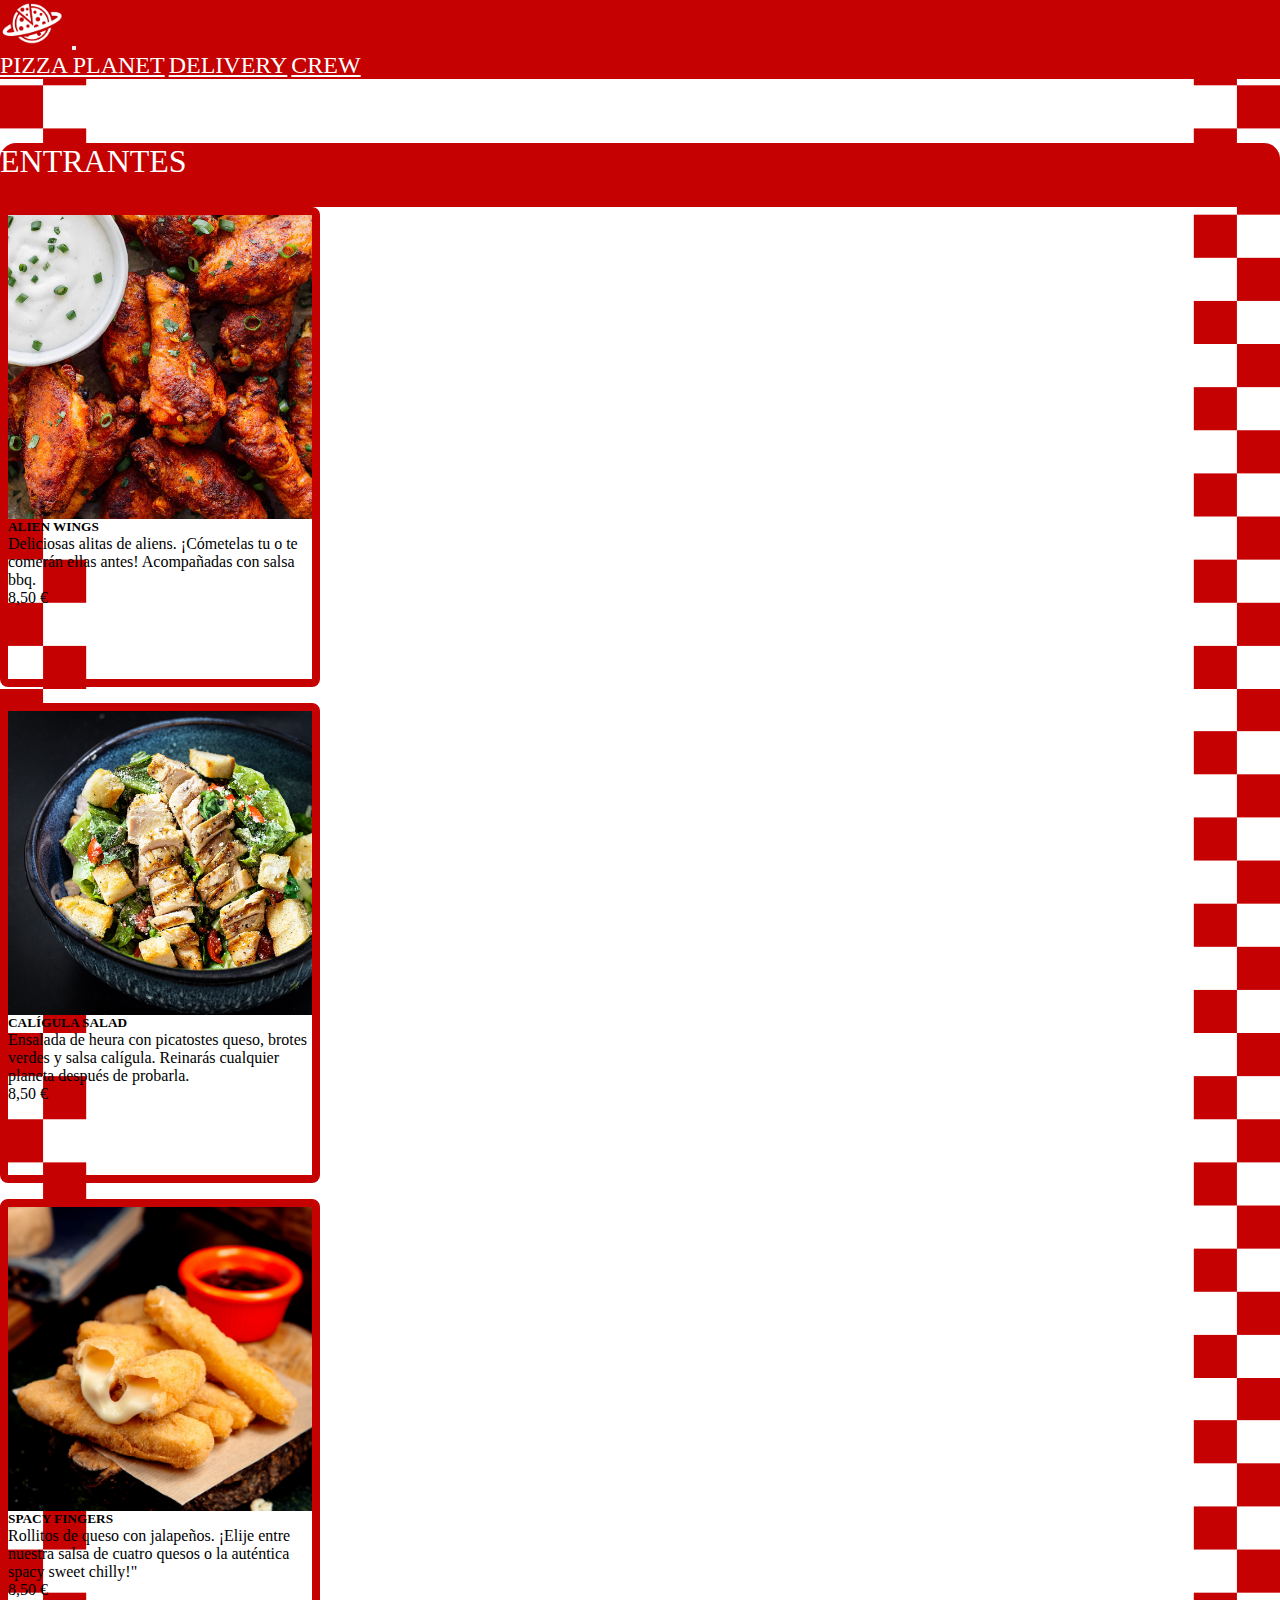
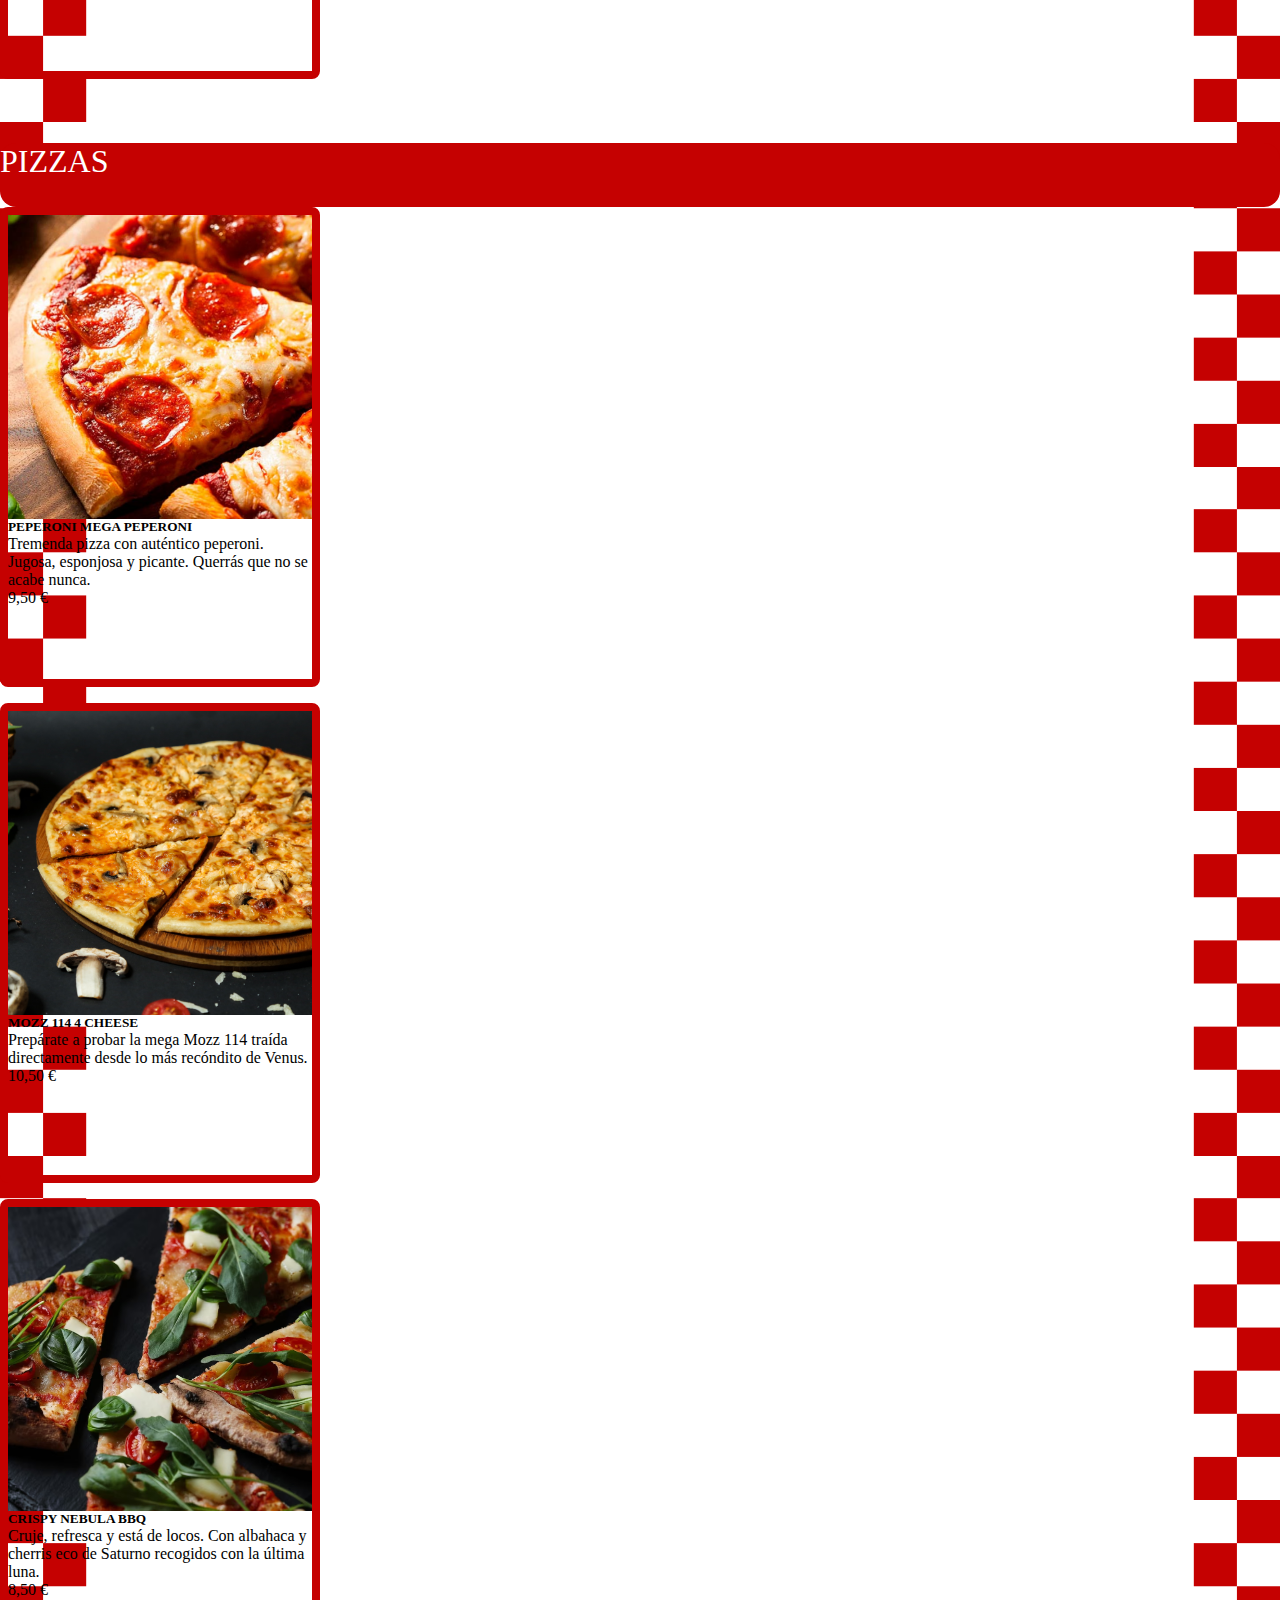
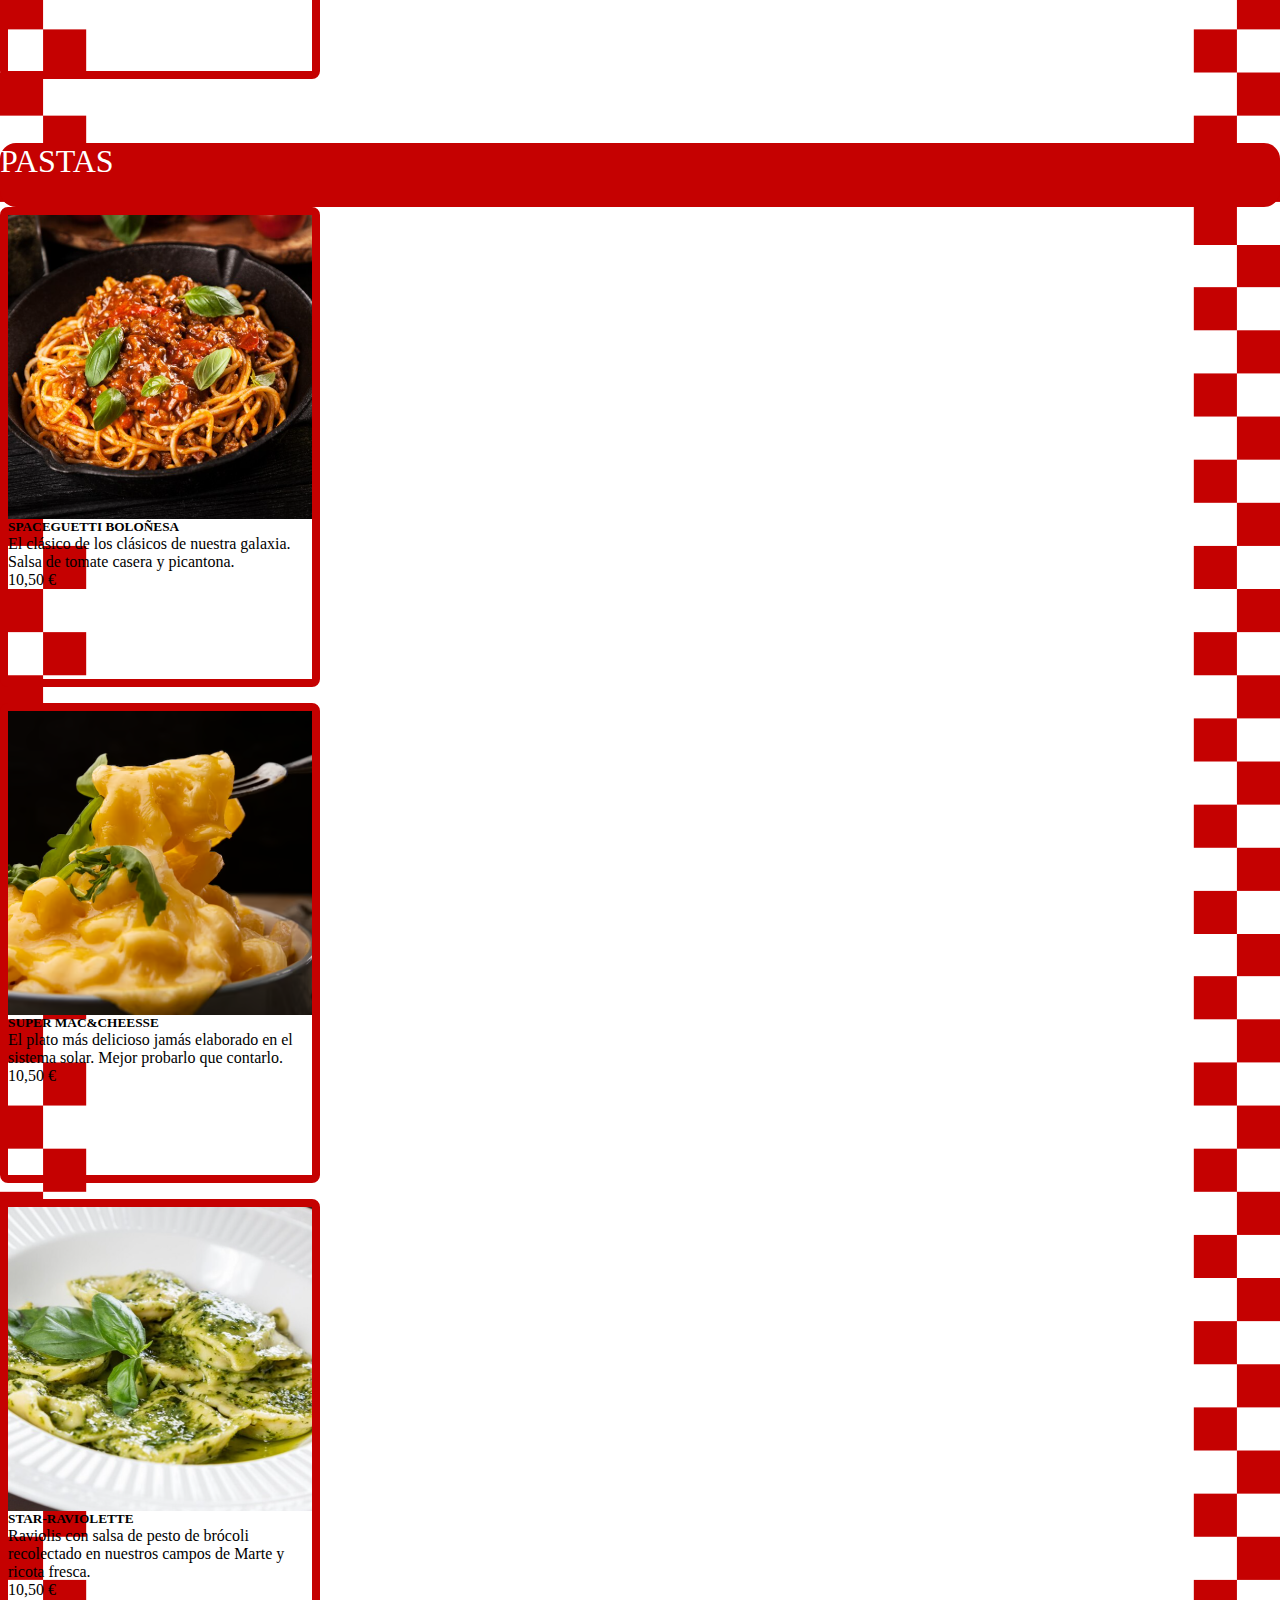
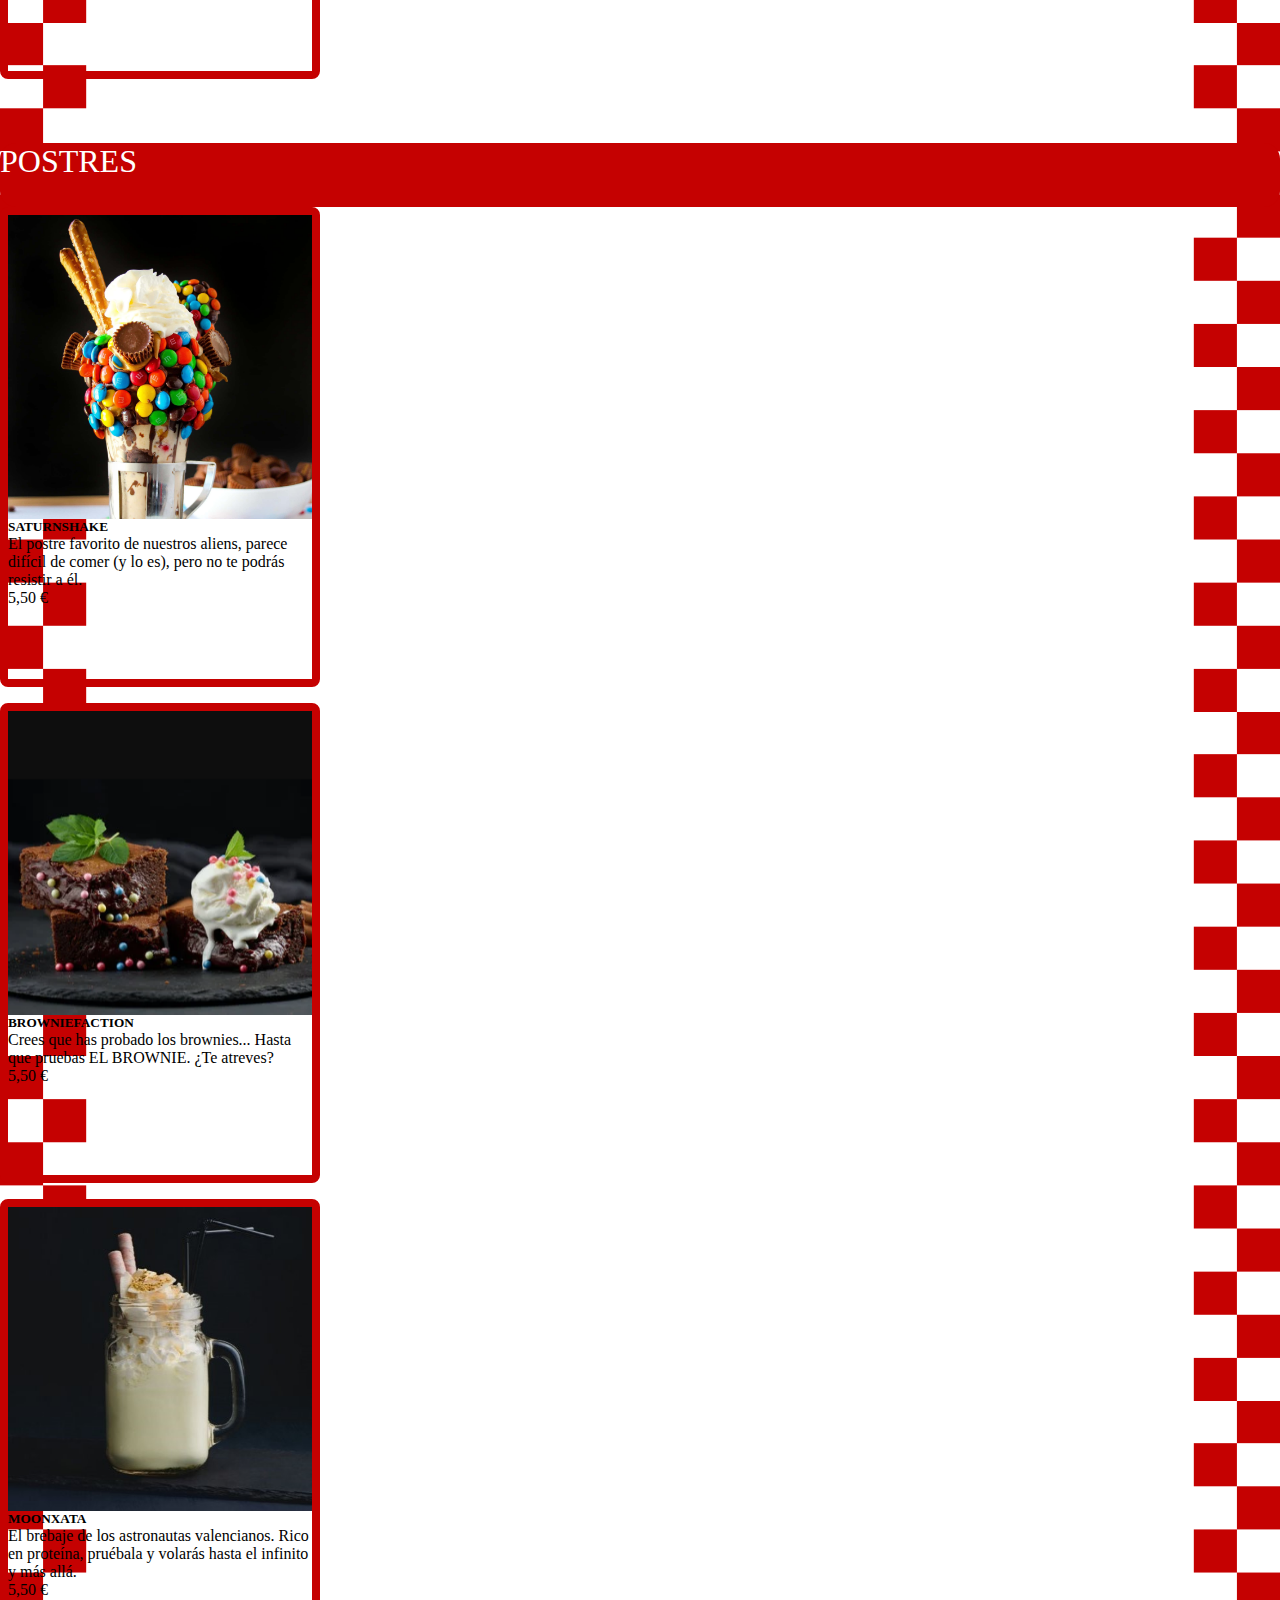
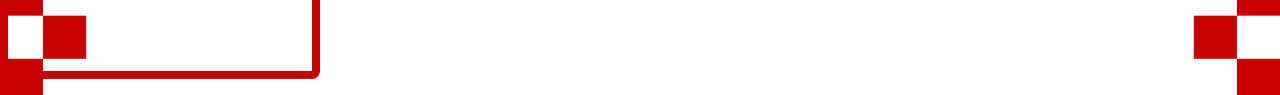
==== commit a9b9d0ba: "feat: links added for pages" ====
--- a/pages/carta.html
+++ b/pages/carta.html
@@ -38,10 +38,10 @@
         </button>
         <div class="collapse navbar-collapse" id="navbarNavAltMarkup">
           <div class="navbar-nav">
-            <a class="nav-link navbar-font" href="../index.html">PIZZA PLANET</a>
-            <a class="nav-link navbar-font" aria-current="page" href="../pages/carta.html">CARTA</a>
-            <a class="nav-link navbar-font" href="../pages/delivery.html">DELIVERY</a>
-            <a class="nav-link navbar-font" href="../pages/crew.html">CREW</a>
+            <a class="nav-link navbar-font" href="./index.html">PIZZA PLANET</a>
+            <a class="nav-link navbar-font" aria-current="page" href="./carta.html"</a>
+            <a class="nav-link navbar-font" href="./pages/delivery.html">DELIVERY</a>
+            <a class="nav-link navbar-font" href="./pages/crew.html">CREW</a>
           </div>
         </div>
       </div>
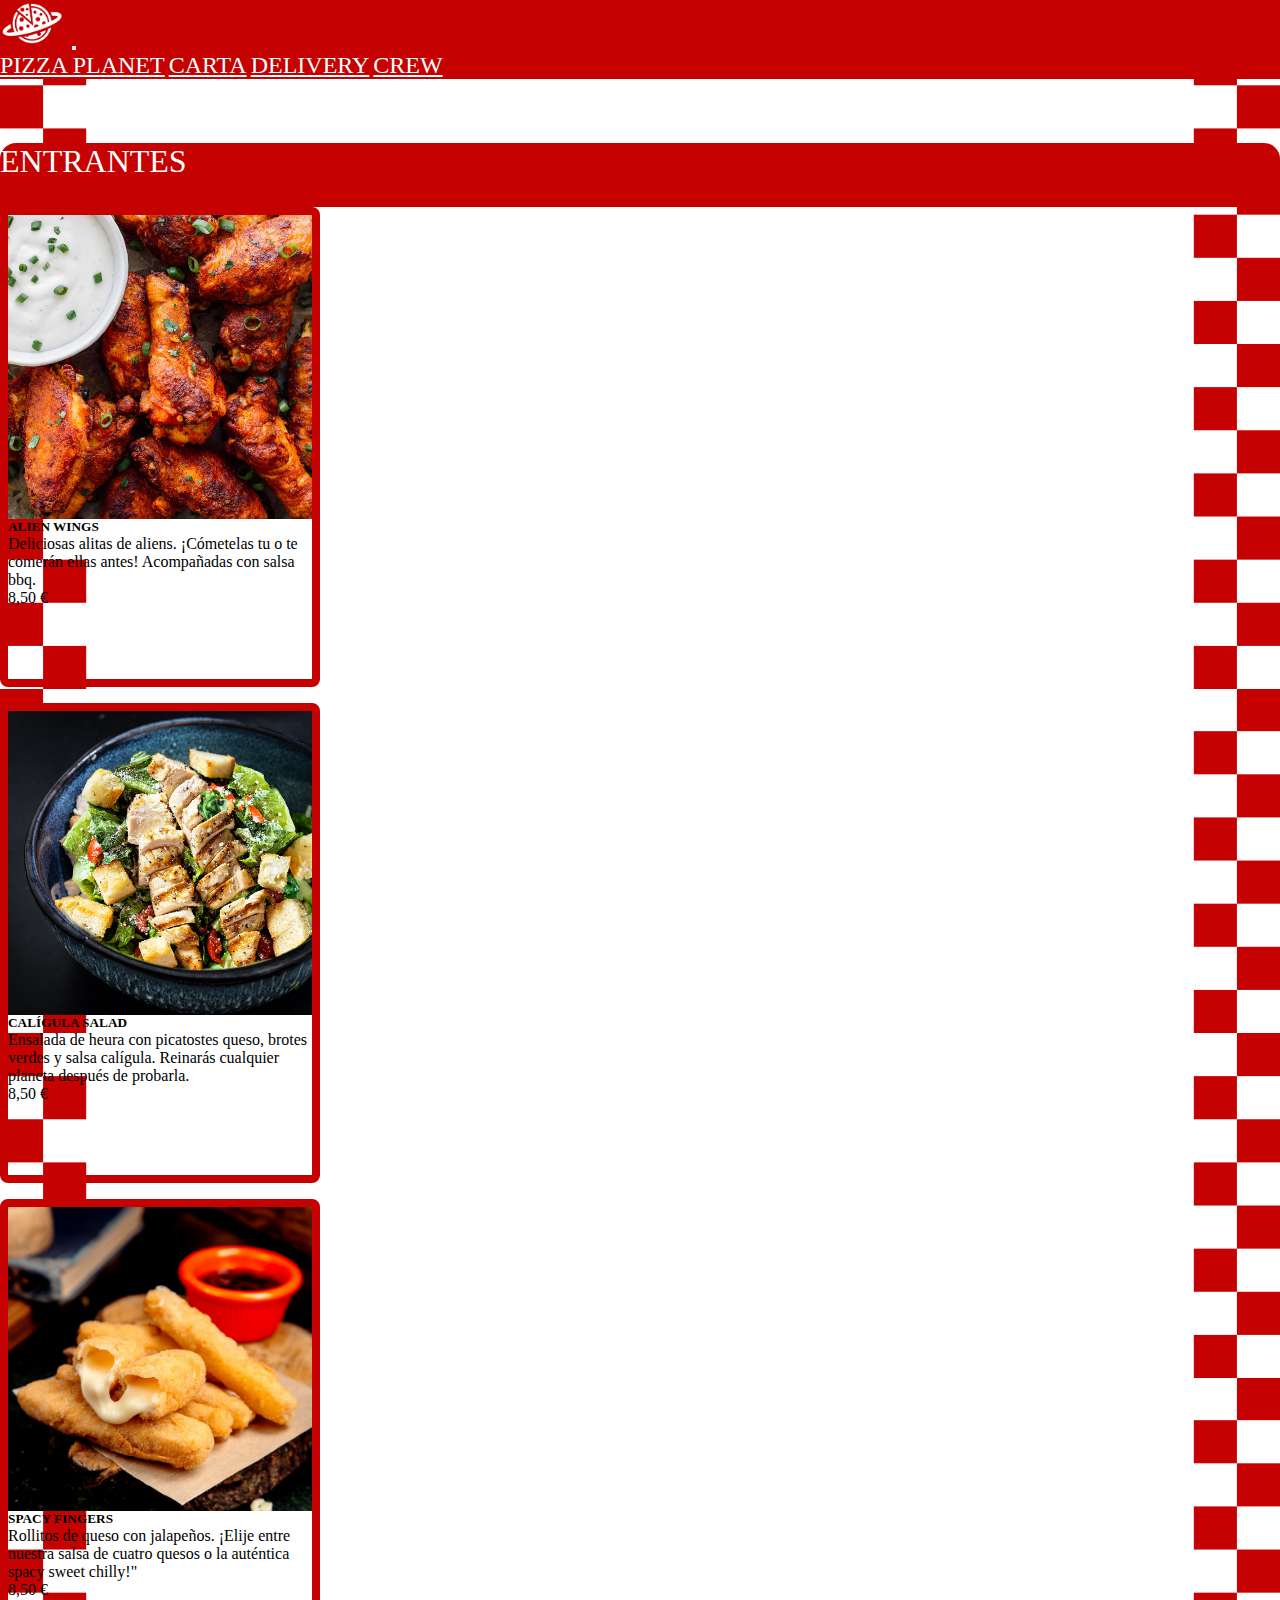
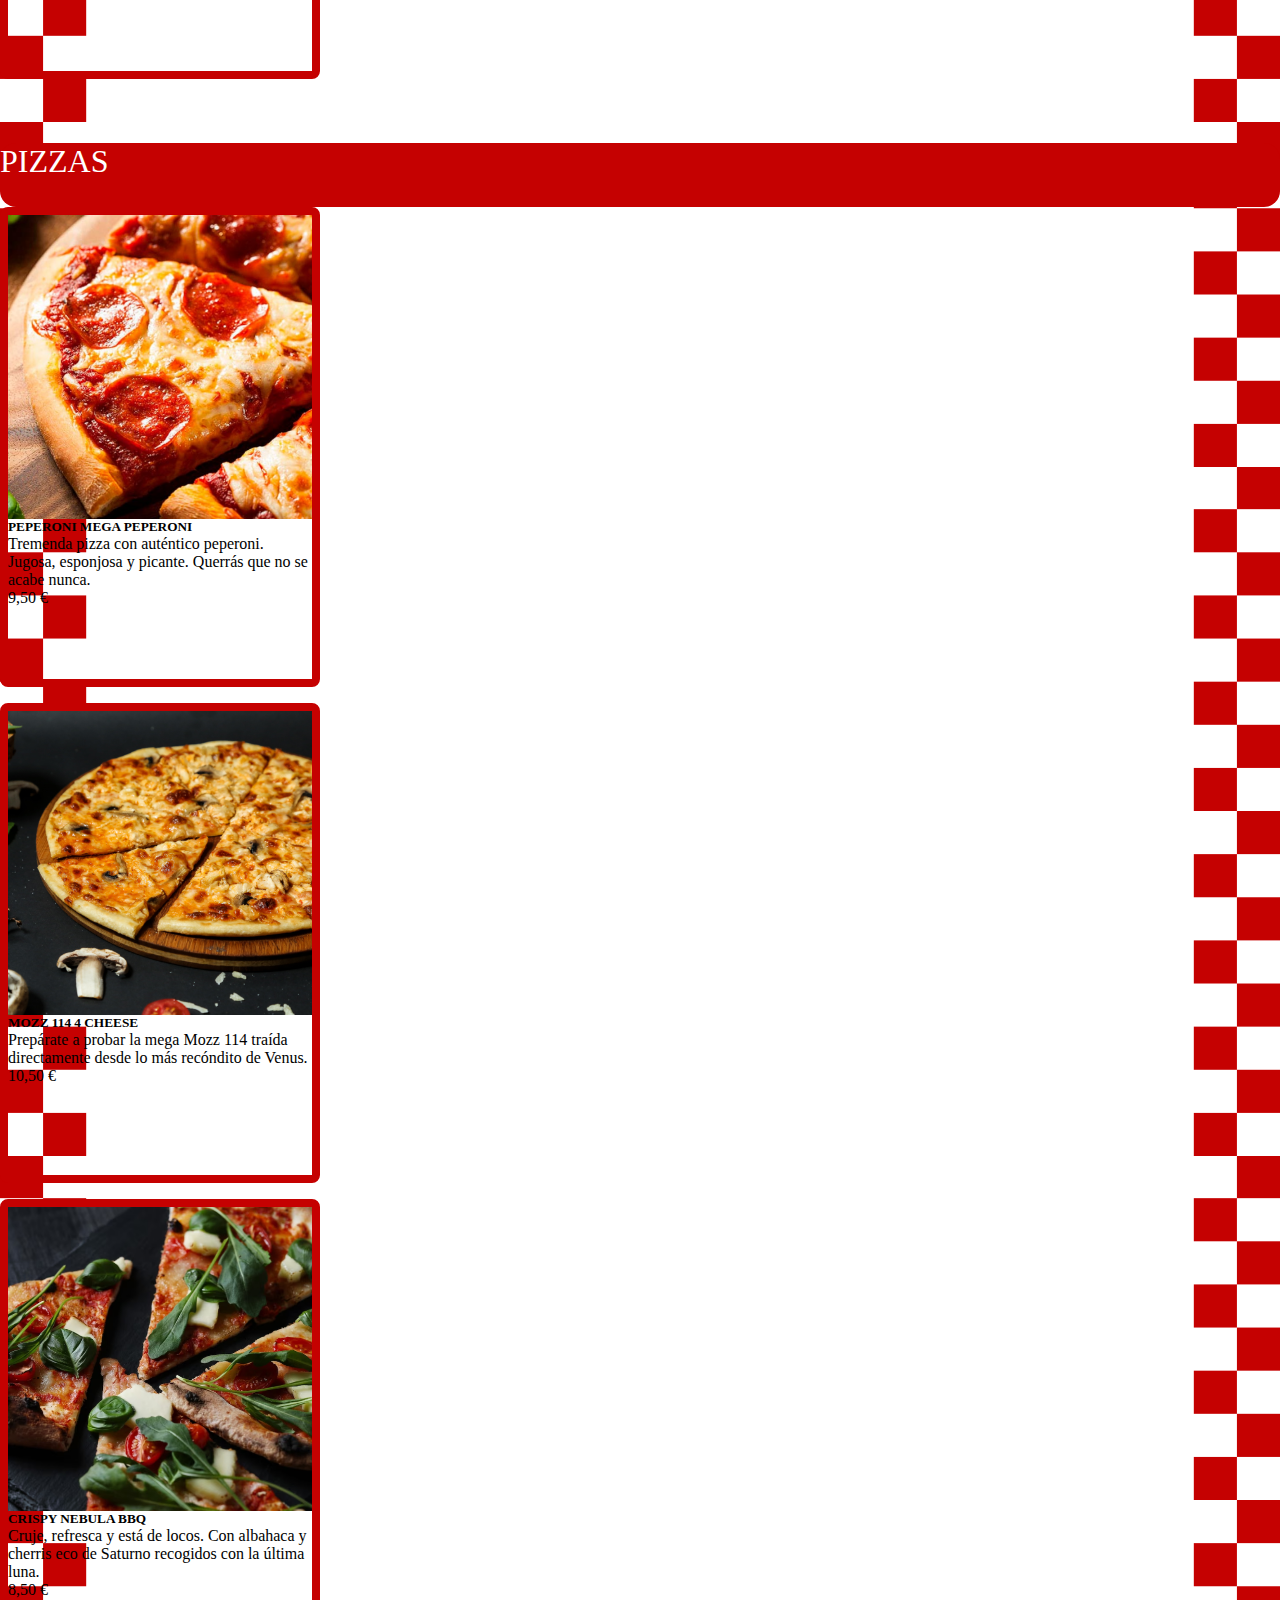
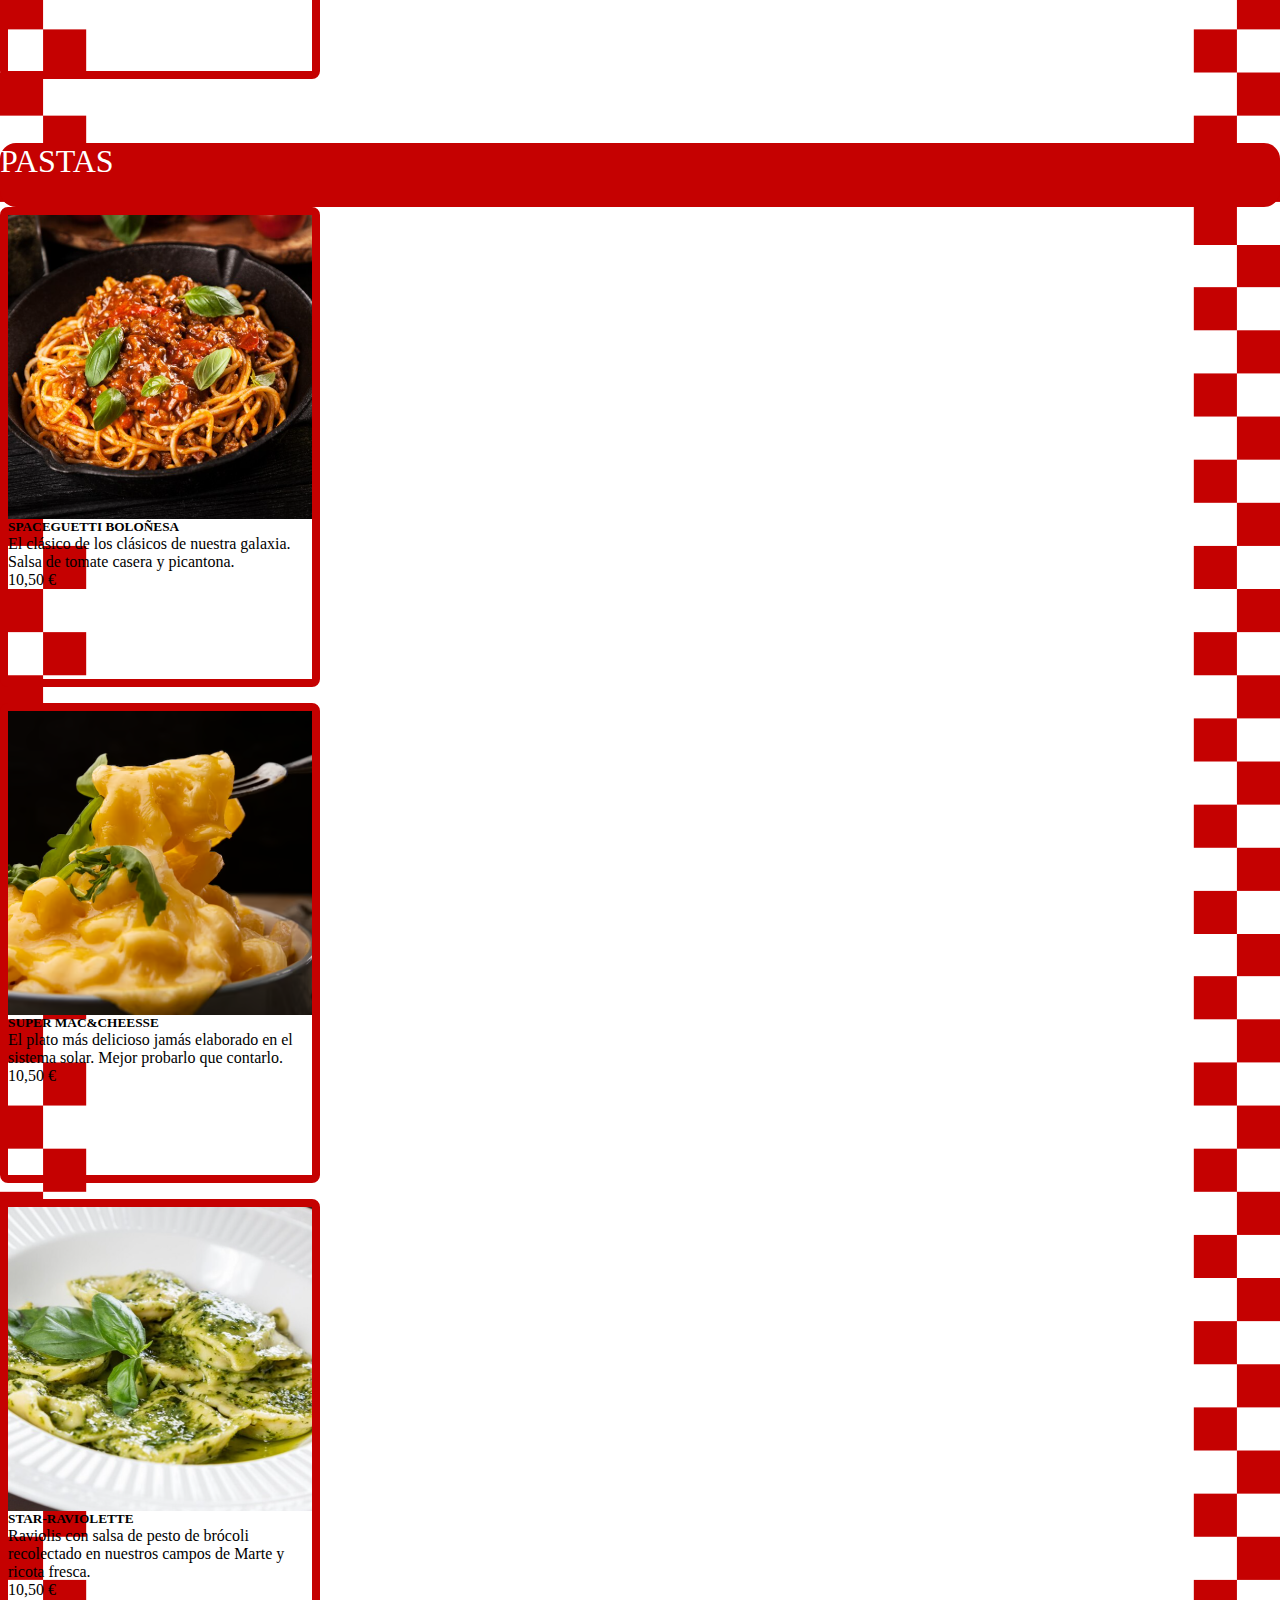
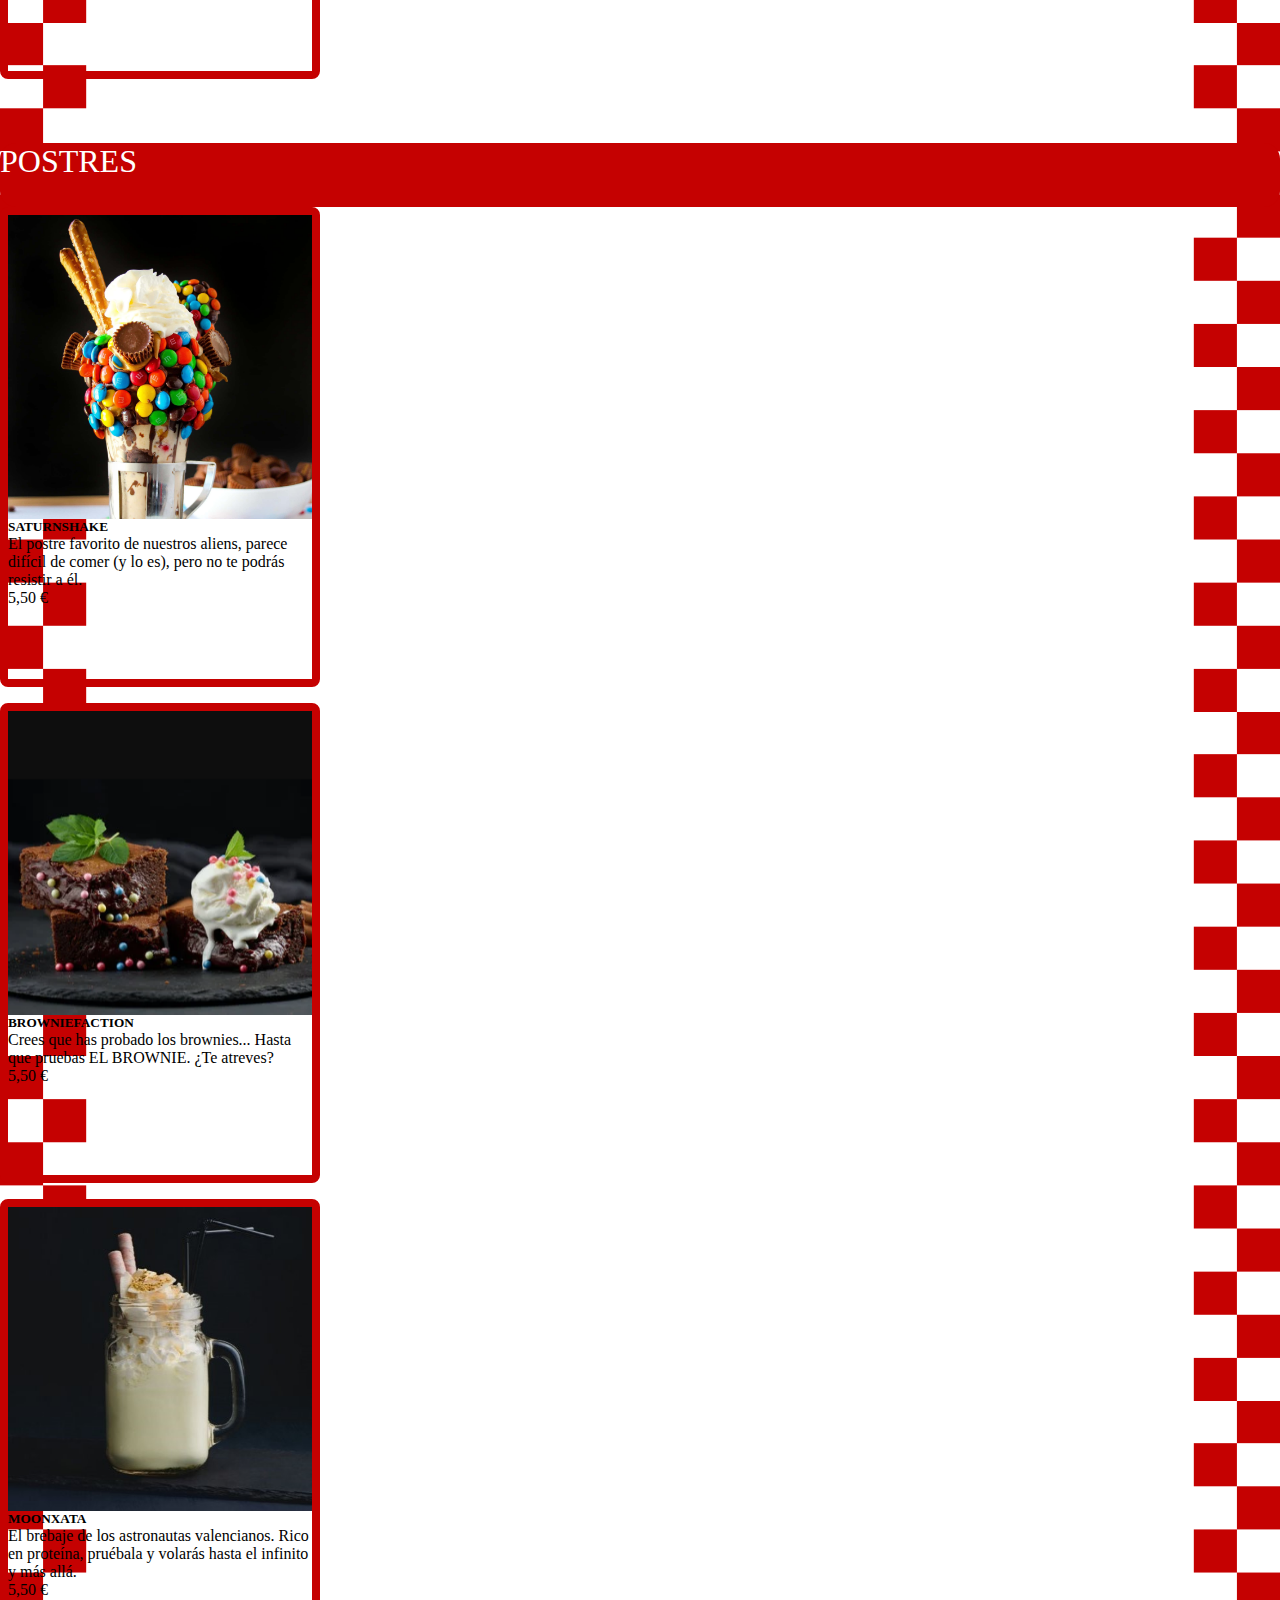
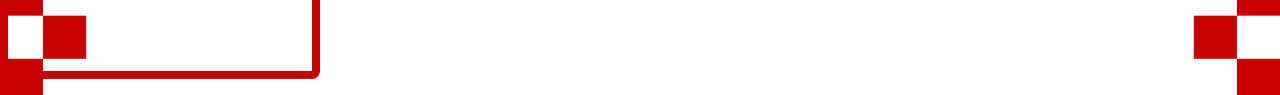
==== commit 42c0dc05: "feat: trying new img url" ====
--- a/pages/carta.html
+++ b/pages/carta.html
@@ -8,10 +8,10 @@
     
     <!--BOOSTRAP & CSS-->
     <link
-      href="https://cdn.jsdelivr.net/npm/bootstrap@5.3.0-alpha3/dist/css/bootstrap.min.css"
-      rel="stylesheet"
-      integrity="sha384-KK94CHFLLe+nY2dmCWGMq91rCGa5gtU4mk92HdvYe+M/SXH301p5ILy+dN9+nJOZ"
-      crossorigin="anonymous"
+    href="https://cdn.jsdelivr.net/npm/bootstrap@5.3.0-alpha3/dist/css/bootstrap.min.css"
+    rel="stylesheet"
+    integrity="sha384-KK94CHFLLe+nY2dmCWGMq91rCGa5gtU4mk92HdvYe+M/SXH301p5ILy+dN9+nJOZ"
+    crossorigin="anonymous"
     />
     <link rel="stylesheet" href="../css/styles.css">
 
@@ -22,37 +22,37 @@
     <!--NAVBAR-->
 
     <nav class="navbar navbar-expand-lg bg-body-tertiary top-bar fixed-top">
-      <div class="container-fluid top-bar">
+    <div class="container-fluid top-bar">
         <a class="navbar-brand" href=""></a>
         <img class="logo-navbar" src="../img/LOGOnavbar.jpg" alt="">
         <button
-          class="navbar-toggler"
-          type="button"
-          data-bs-toggle="collapse"
-          data-bs-target="#navbarNavAltMarkup"
-          aria-controls="navbarNavAltMarkup"
-          aria-expanded="false"
-          aria-label="Toggle navigation"
+        class="navbar-toggler"
+        type="button"
+        data-bs-toggle="collapse"
+        data-bs-target="#navbarNavAltMarkup"
+        aria-controls="navbarNavAltMarkup"
+        aria-expanded="false"
+        aria-label="Toggle navigation"
         >
-          <span class="navbar-toggler-icon"></span>
+        <span class="navbar-toggler-icon"></span>
         </button>
         <div class="collapse navbar-collapse" id="navbarNavAltMarkup">
-          <div class="navbar-nav">
-            <a class="nav-link navbar-font" href="./index.html">PIZZA PLANET</a>
-            <a class="nav-link navbar-font" aria-current="page" href="./carta.html"</a>
-            <a class="nav-link navbar-font" href="./pages/delivery.html">DELIVERY</a>
-            <a class="nav-link navbar-font" href="./pages/crew.html">CREW</a>
-          </div>
-        </div>
-      </div>
+        <div class="navbar-nav">
+            <a class="nav-link navbar-font" href="../index.html">PIZZA PLANET</a>
+            <a class="nav-link navbar-font" aria-current="page" href="../pages/carta.html">CARTA</a>
+            <a class="nav-link navbar-font" href="../pages/delivery.html">DELIVERY</a>
+            <a class="nav-link navbar-font" href="../pages/crew.html">CREW</a>
+        </div>
+        </div>
+    </div>
     </nav>
 
 
 <div class="container">
 
-     <!--ENTRANTES-->
-
-     <div class="row justify-content-center my-4">
+<!--ENTRANTES-->
+
+    <div class="row justify-content-center my-4">
         <div class="col-12 col-md-9 text-center">
             <div class="title pt-2">ENTRANTES</div>
         </div>
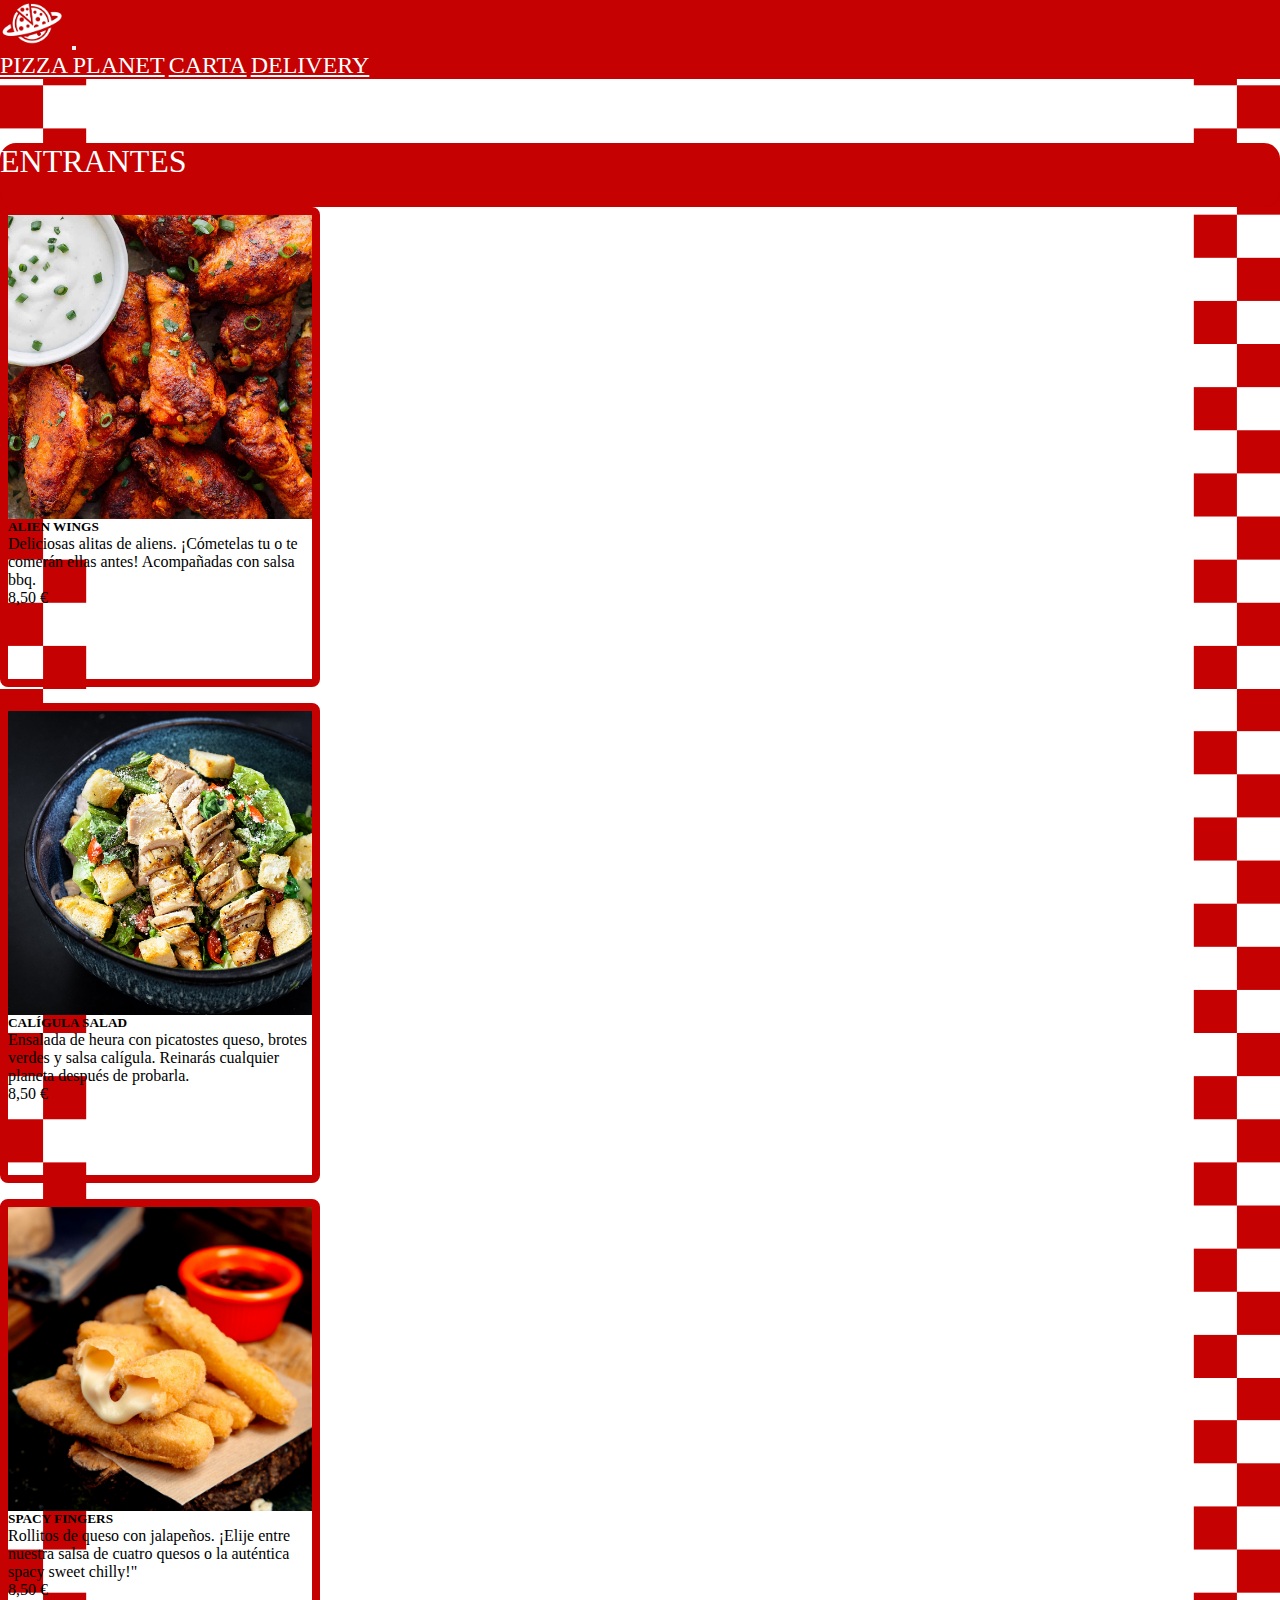
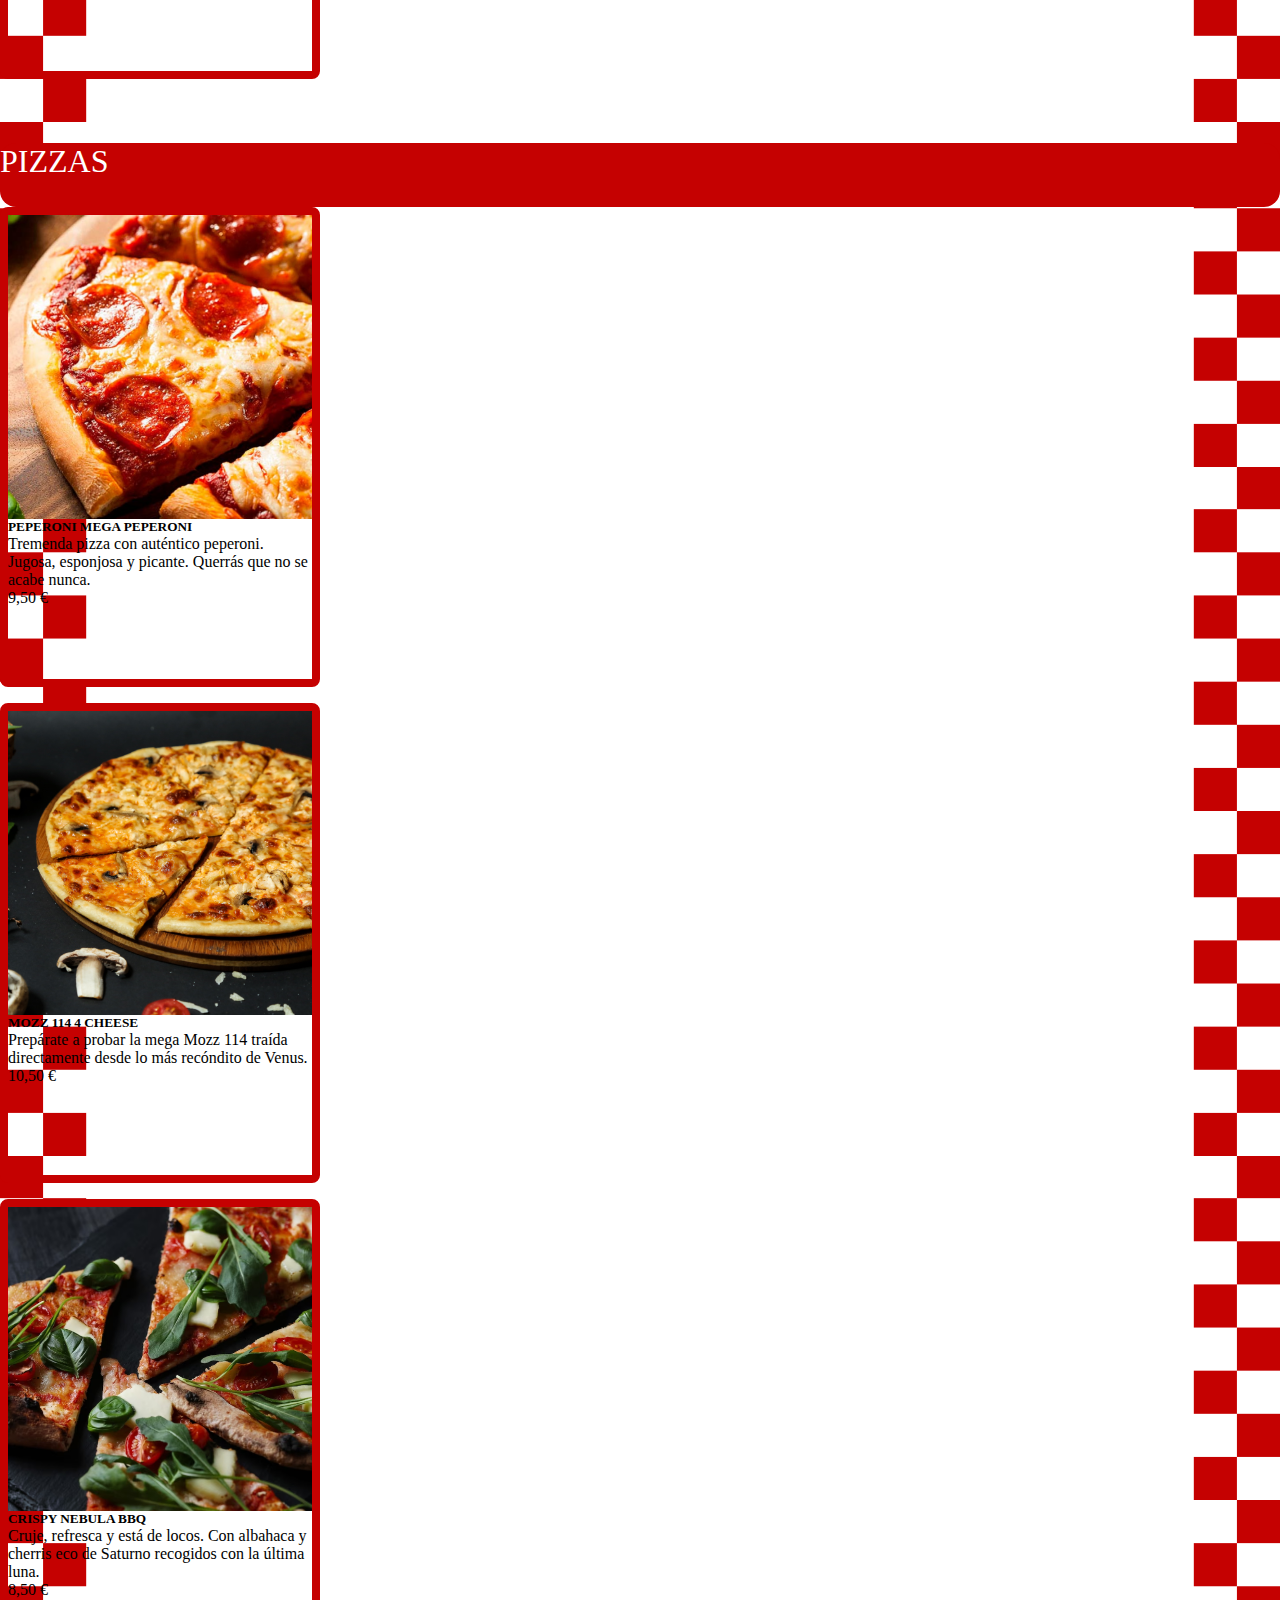
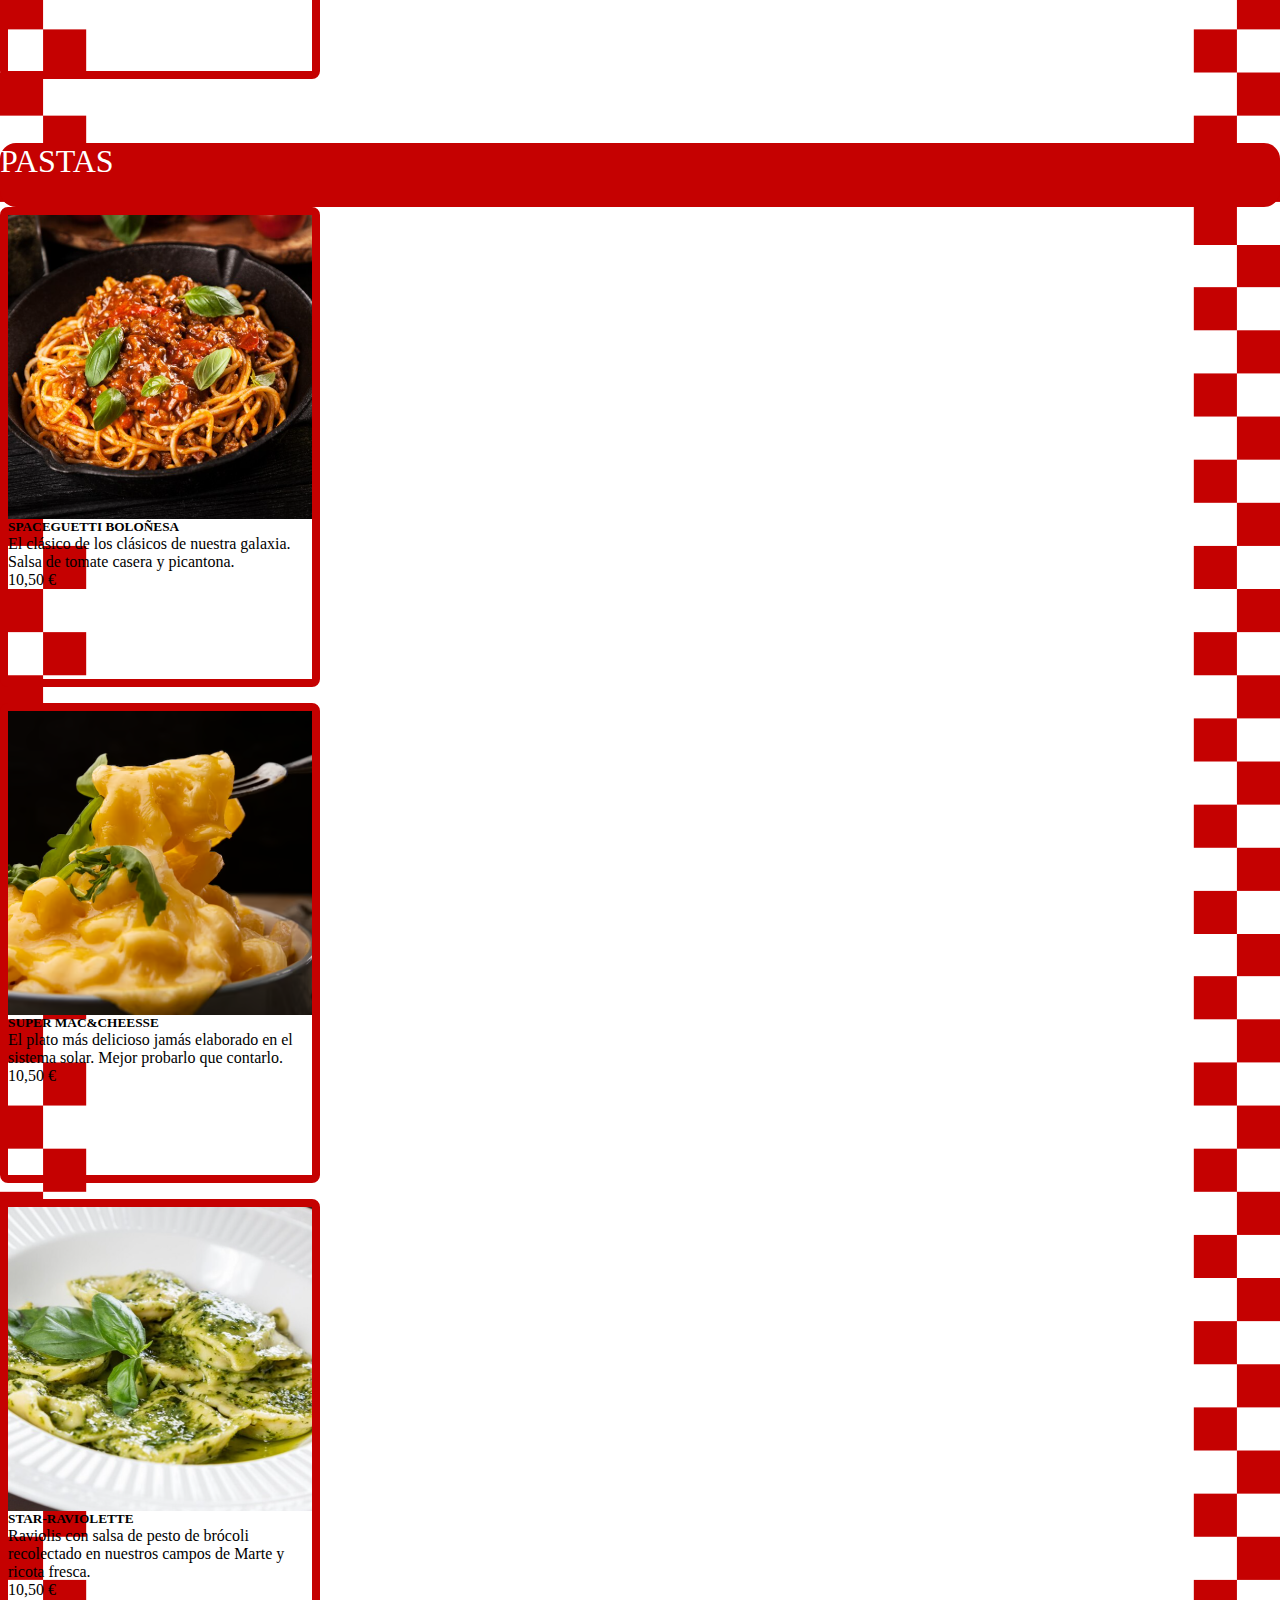
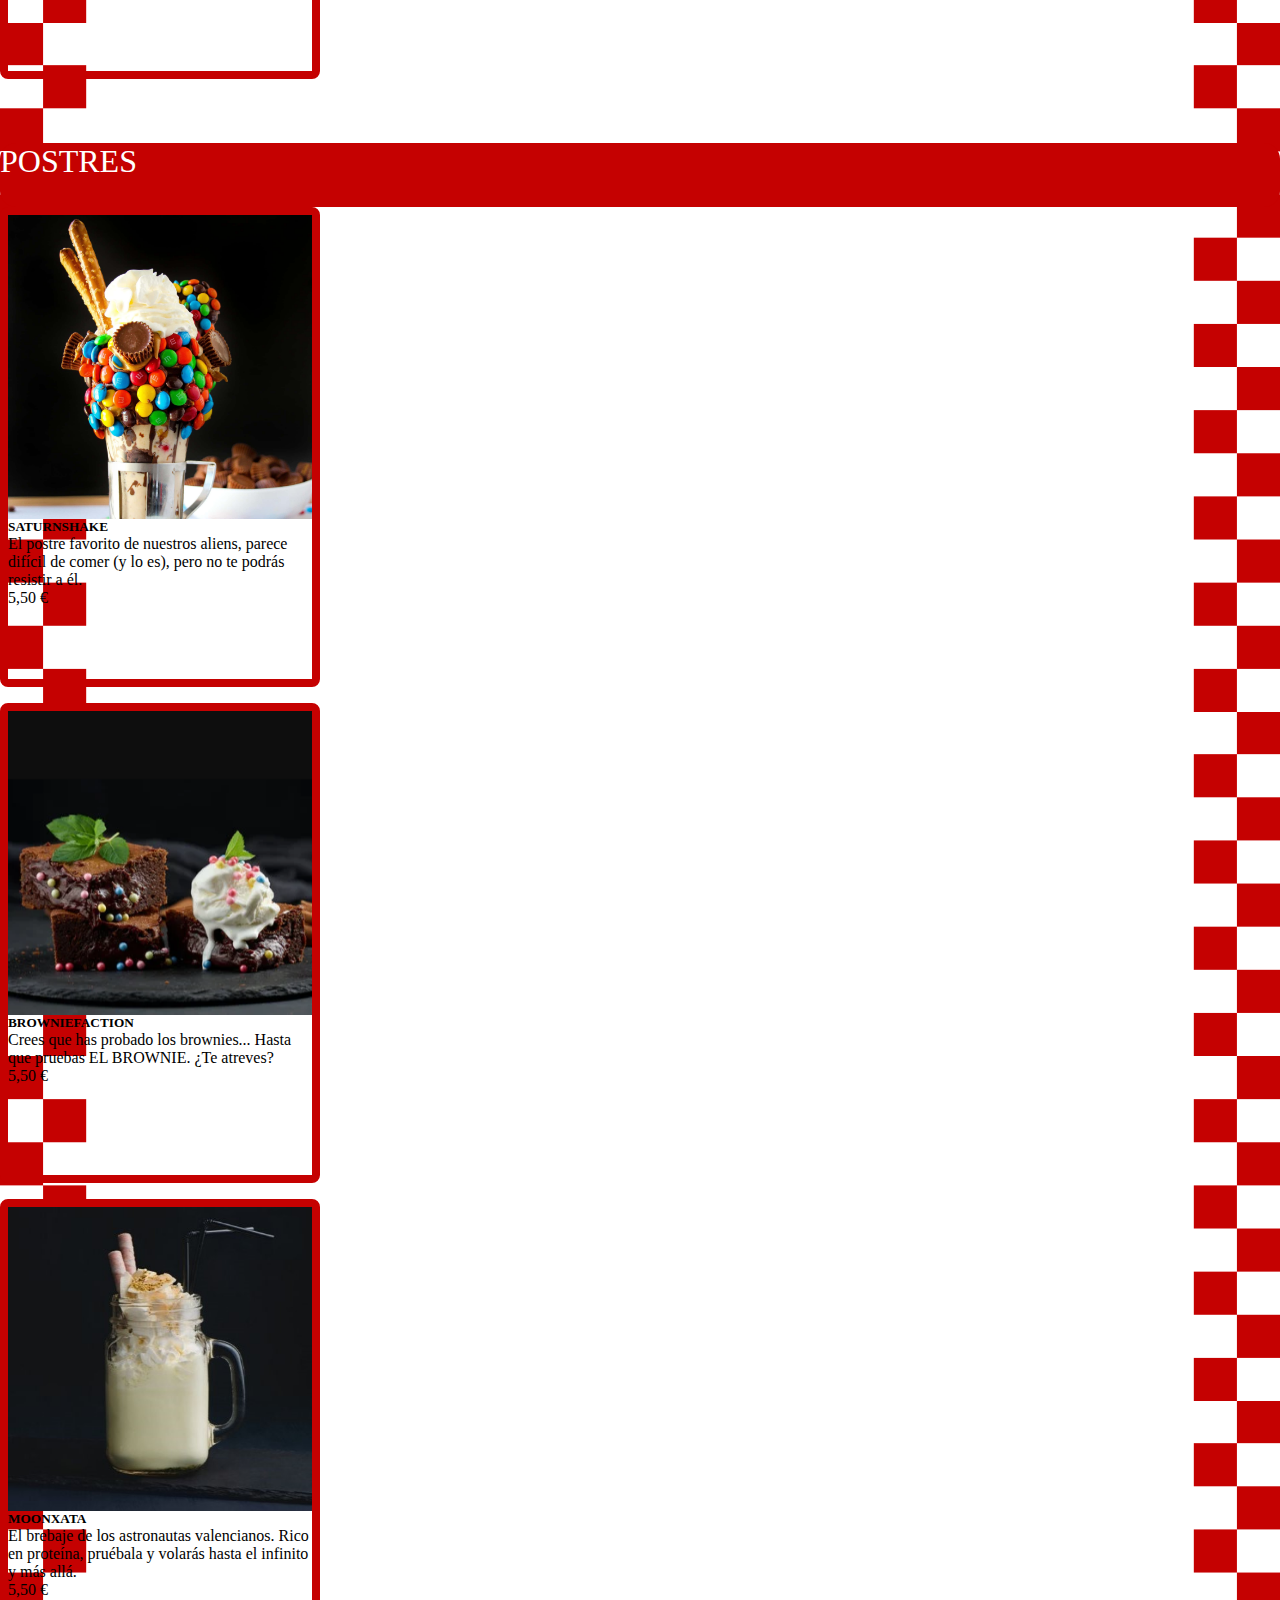
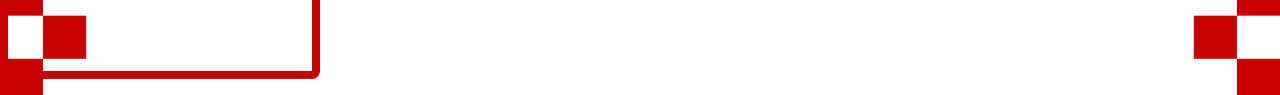
==== commit b5dadc23: "Crew page deleted nd changes in links fixed. Navbar modified nd project apparently finished." ====
--- a/pages/carta.html
+++ b/pages/carta.html
@@ -41,7 +41,7 @@
             <a class="nav-link navbar-font" href="../index.html">PIZZA PLANET</a>
             <a class="nav-link navbar-font" aria-current="page" href="../pages/carta.html">CARTA</a>
             <a class="nav-link navbar-font" href="../pages/delivery.html">DELIVERY</a>
-            <a class="nav-link navbar-font" href="../pages/crew.html">CREW</a>
+
         </div>
         </div>
     </div>
--- a/css/styles.css
+++ b/css/styles.css
@@ -105,65 +105,10 @@
 /*FORMULARIO*/
 
 .formulario {
+
     border: 0.5em solid var(--red);
-    margin-top: 18em;
+    margin-top: 11em;
     padding: 5em;
     margin-bottom: 20em;
 }
 
-/*CREW*/
-.crewcardtop {
-    border: rgb(197,1,1) 0.5em solid;
-    height: 20em;
-    width: 70em;
-    border-radius: 0.5em;
-    cursor: pointer;
-    margin-bottom: 1em;
-    margin-top: 10em;
-}
-
-.crewcard {
-    border: rgb(197,1,1) 0.5em solid;
-    height: 20em;
-    width: 70em;
-    border-radius: 0.5em;
-    cursor: pointer;
-    margin-bottom: 1em;
-    margin-top: 3em;
-    margin-left: 5em;
-}
-
-.alienpic {
-    height: 17em;
-    width: 17em;
-    margin-top: 1em;
-    margin-left: 1em;
-}
-
-.alert2 {
-    display: flex;
-    justify-content: center;
-    align-items: center;
-    width: 25em;
-    background-color: rgb(197,1,1);
-    border-radius: 2em;
-    color: white;
-    font-size: 3em;
-    margin-top: 4em;
-    padding: 1em;
-    margin-left: 0.8em;
-}
-.alert3 {
-    display: flex;
-    justify-content: center;
-    align-items: center;
-    width: 70em;
-    border: solid rgb(197,1,1) 0.2em;
-    border-radius: 0.5em;
-    color: black;
-    font-size: 1em;
-    margin-top: 0.5em;
-    padding: 1em;
-    margin-left: 5em;
-}
-
